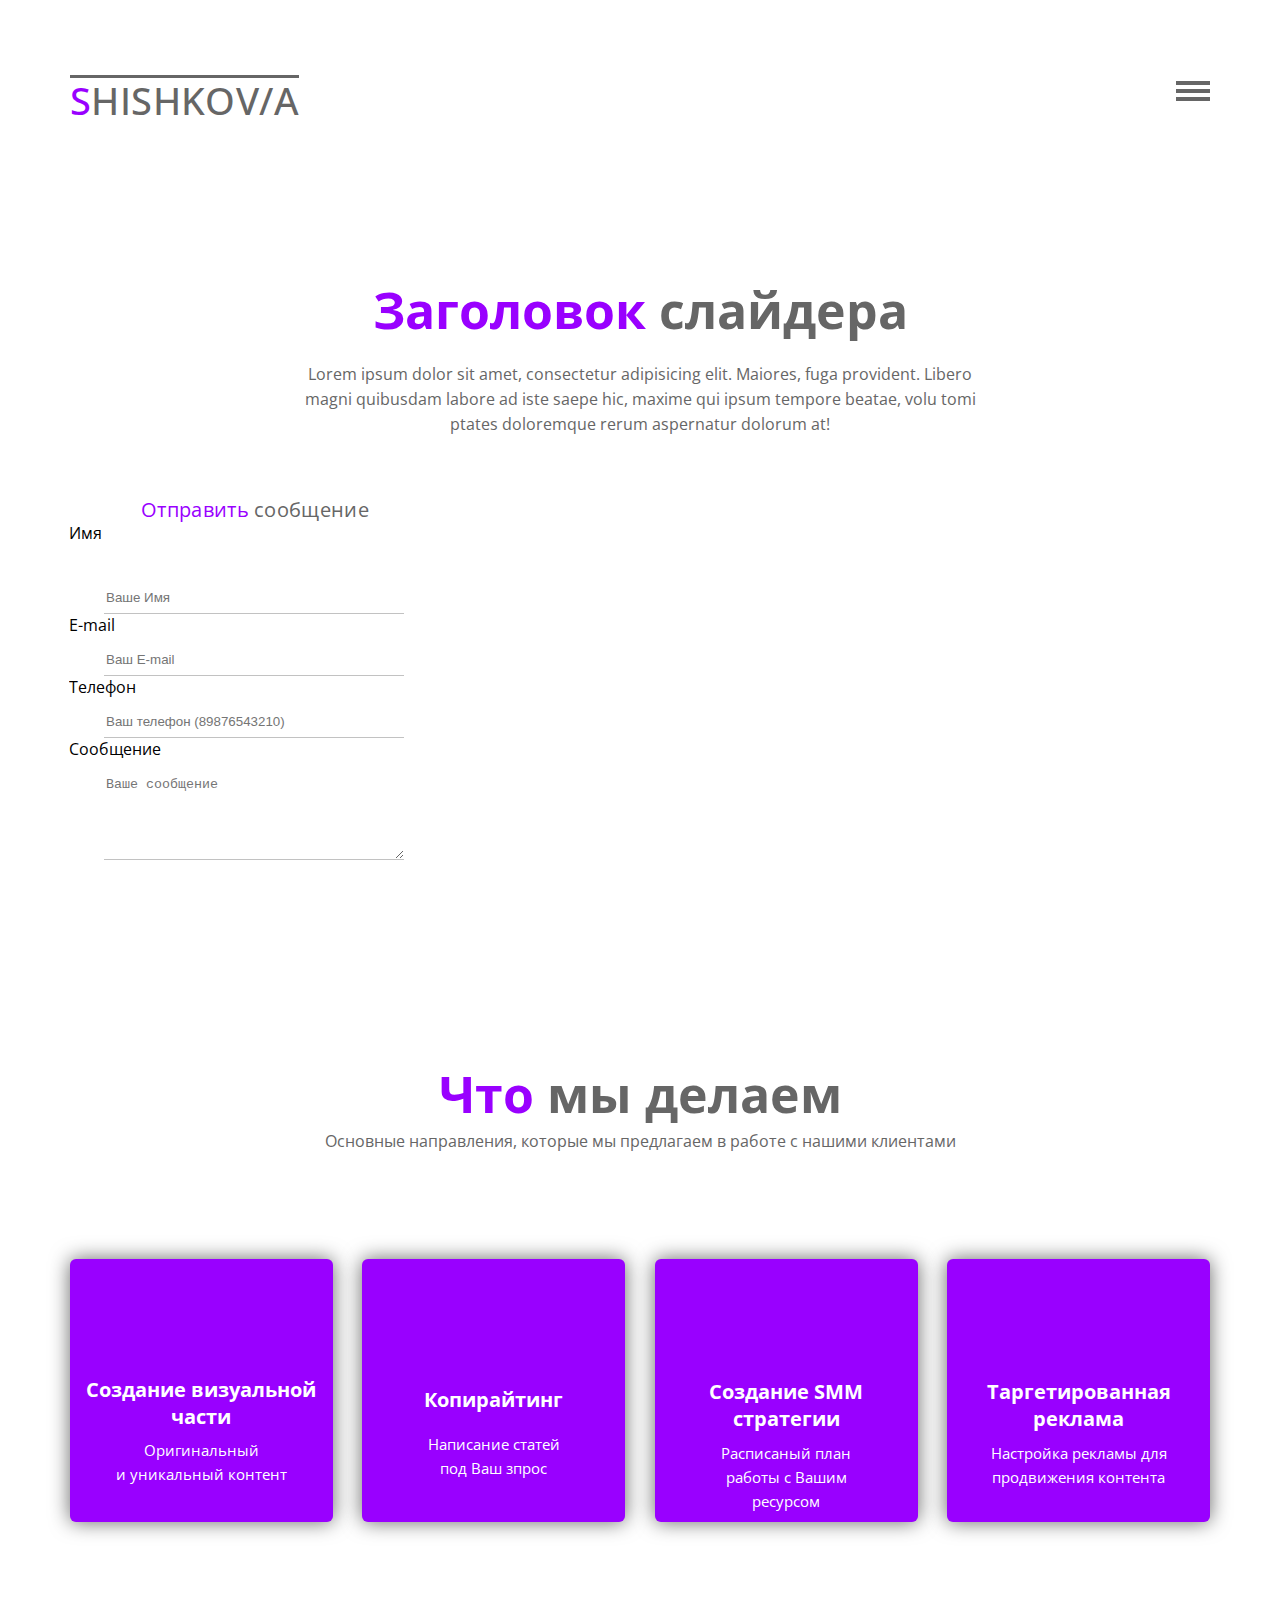
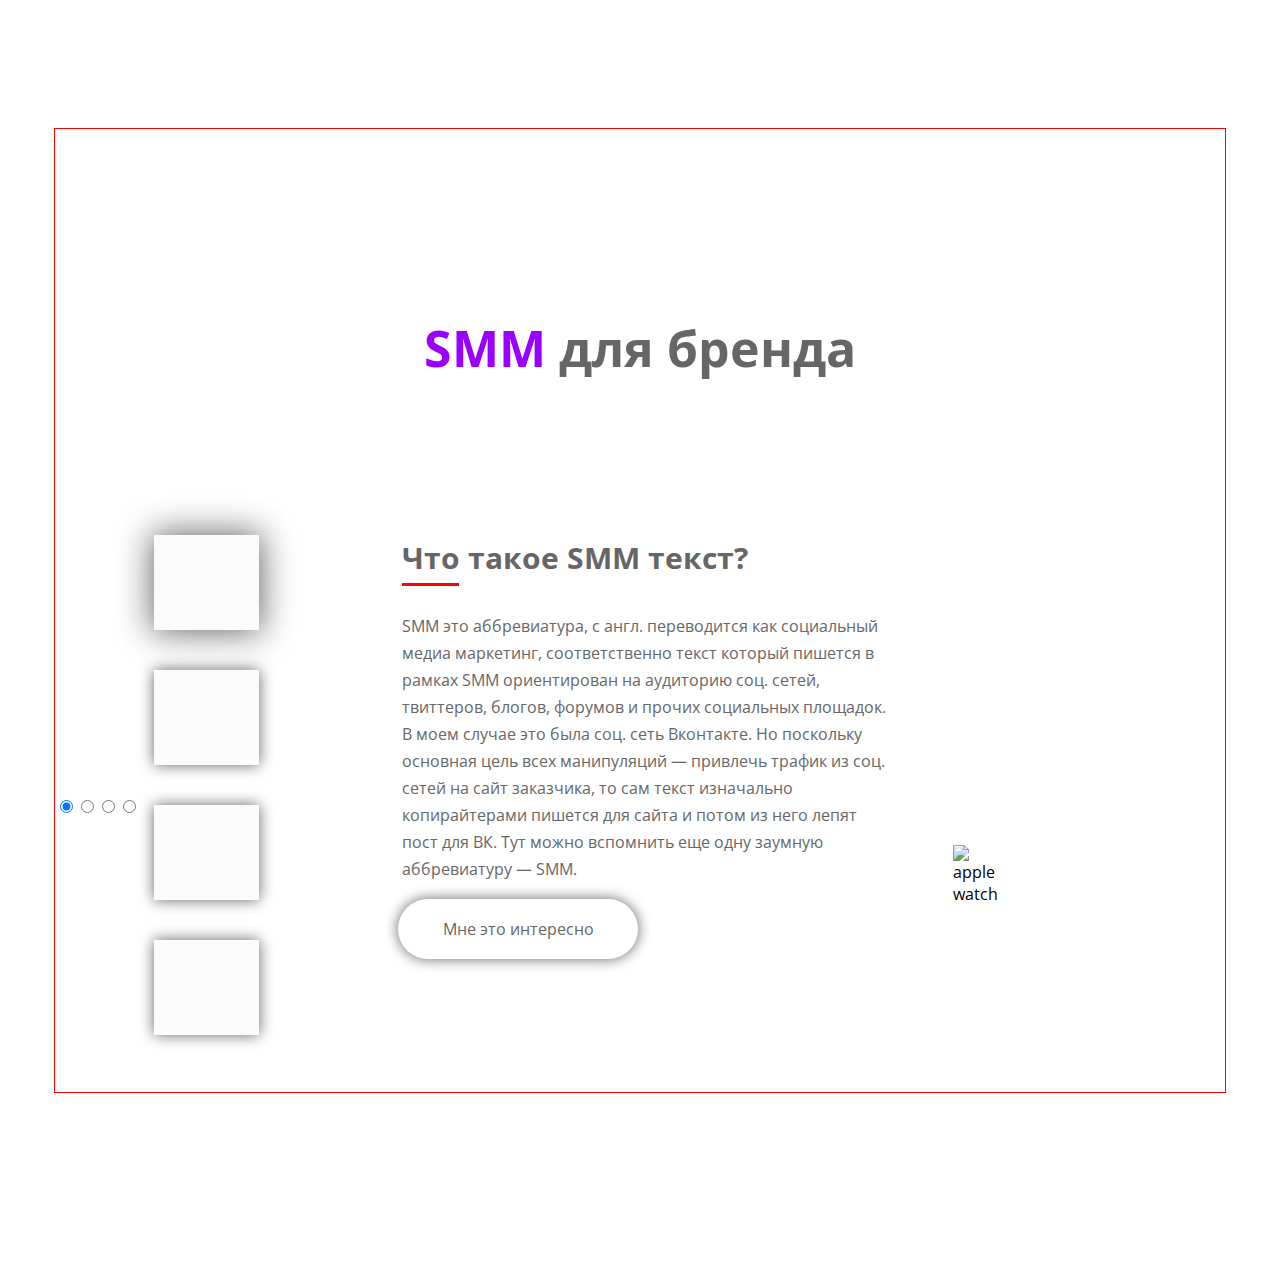
==== index.html @ 9e6cf26e "мобилка до цен" ====
<!DOCTYPE html>
<html lang="ru">
    <head>
        <meta charset="utf-8">
        <meta name="viewport" content="width=device-width, initial-scale=1">
        <title>shishkova</title>
        <link rel="stylesheet" href="css/normolize.css">
        <link rel="stylesheet" href="css/main.css">
        <link rel="shortcut icon" href="img/icon.png">
        <script type="text/javascript" src="jquery-3.3.1.min.js"></script>
        <script src="js/main.js"></script>
    </head>
    <body>
        <header class="container">
            <ul class="flex">
                <li class="item">
                    <p>Shishkov/a</p>
                </li>
                <li class="item">
                    <div class="wrapper">
                        <input type="checkbox" id="check-menu">
                        <label for="check-menu"></label>
                        <div class="burger-line first"></div>
                        <div class="burger-line second"></div>
                        <div class="burger-line third"></div>
                        <div class="burger-line fourth"></div>
                        <nav class="main-menu">
                            <a href="#what-we-do">Что мы делаем</a>
                            <a href="#smm-for-brand">SMM для бренда</a>
                            <a href="#price">Стоимость услуг</a>
                            <a href="#contact">Связаться с нами</a>
                        </nav>
                    </div>
                </li>
            </ul>
        </header>
        <main>
            <section class="slider" id="slider">
                <div class="container content-list">
                <h2><span class="purple">Заголовок</span> слайдера</h2>
                <p>Lorem ipsum dolor sit amet, consectetur adipisicing elit. Maiores, fuga provident. Libero magni quibusdam labore ad iste saepe hic, maxime qui ipsum tempore beatae, volu tomi ptates doloremque rerum aspernatur dolorum at!</p>
                <form class="flex" method="get" action="http://echo.htmlacademy.ru">
                    <p><span class="purple">Отправить</span> сообщение</p>
                    <label class="visually-hidden" for="name">Имя</label>
                    <input name="name" id="name" type="text" placeholder="Ваше Имя" pattern="[А-Яа-яЁё]{2,20}" required>
                    <label class="visually-hidden" for="email">E-mail</label>
                    <input name="email" id="email" type="email" placeholder="Ваш E-mail">
                    <label class="visually-hidden" for="phone">Телефон</label>
                    <input name="phone" id="phone" type="text" placeholder="Ваш телефон (89876543210)" pattern="8[0-9]{10}" required>
                    <label class="visually-hidden" for="message">Сообщение</label>
                    <textarea name="message" id="message" placeholder="Ваше сообщение"></textarea>
                    <button type="submit">Отправить</button>
                </form>
                </div>
            </section>
            <section class="what-we-do container">
                <h2 id="what-we-do"><span class="purple">Что</span> мы делаем</h2>
                <p>Основные направления, которые мы предлагаем в работе с нашими клиентами</p>
                    <ul class="flex services">
                        <li class="item">
                            <h3>Создание визуальной части</h3>
                            <p>Оригинальный<br> и уникальный контент</p>
                        </li>
                        <li class="item">
                            <h3>Копирайтинг</h3>
                            <p>Написание статей под Ваш зпрос</p>
                        </li>
                        <li class="item">
                            <h3>Создание SMM стратегии</h3>
                            <p>Расписаный план работы с Вашим ресурсом</p>
                        </li>
                        <li class="item">
                            <h3>Таргетированная реклама</h3>
                            <p>Настройка рекламы для продвижения контента</p>
                        </li>
                    </ul>
            </section>
            <section class="smm-for-brand container">
                <h2 id="smm-for-brand"><span class="purple">SMM</span> для бренда</h2>
                <div class="flex smm-block">
                    <div class="flex smm-category">
                        <input class="visually-hidden" type="radio" id="radio-smm-1" name="toggle" checked>
                        <input class="visually-hidden" type="radio" id="radio-smm-2" name="toggle">
                        <input class="visually-hidden" type="radio" id="radio-smm-3" name="toggle">
                        <input class="visually-hidden" type="radio" id="radio-smm-4" name="toggle">
                        <div class="flex controls">
                            <label class="item" for="radio-smm-1"></label>
                            <label class="item" for="radio-smm-2"></label>
                            <label class="item" for="radio-smm-3"></label>
                            <label class="item" for="radio-smm-4"></label>
                        </div>
                        <div class="slider-list">
                            <div class="smm-text first-text">
                                <h3>Что такое SMM текст?</h3>
                                <p>SMM это аббревиатура, с англ. переводится как социальный медиа маркетинг, соответственно текст который пишется в рамках SMM ориентирован на аудиторию соц. сетей, твиттеров, блогов, форумов и прочих социальных площадок. В моем случае это была соц. сеть Вконтакте. Но поскольку основная цель всех манипуляций — привлечь трафик из соц. сетей на сайт заказчика, то сам текст изначально копирайтерами пишется для сайта и потом из него лепят пост для ВК. Тут можно вспомнить еще одну заумную аббревиатуру — SMM.</p>
                                <img src="img/apple.png" alt="apple watch">
                            </div>
                            <div class="smm-text second-text">
                                <h3>Что писать?</h3>
                                <p>Расскажите, зачем мы пишем посты в группу/на страницу? «Чтобы было»? Примеров масса, удачных нет. Для продаж? Вряд ли. SMM бренда – это почти всегда контент-маркетинг, а не прямые продажи. Для лояльности? Да, то, что нужно. Вспоминаем любителя фиолетовых коров Сэта Година и его доверительный маркетинг. Войдите в дом клиента, поселитесь у него, будьте с ним везде, где он откроет Facebook.</p>
                                <img src="img/apple.png" alt="apple watch">
                            </div>
                                <div class="smm-text third-text">
                                <h3>Кому писать?</h3>
                                <p>Без изучения аудитории нет смысла писать пост. Будет ли кто-то читать? Козловым кранам и буровым станкам и без SMM-копирайтинга хорошо. В принципе все, что нужно – красивая страница компании в Facebook с парой пресс-релизов в месяц. Нет, можно туда что-то писать, но тем мало, так что есть риск скатиться в котиков.</p>
                                <img src="img/apple.png" alt="apple watch">
                            </div>
                            <div class="smm-text fourth-text">
                                <h3>Как писать?</h3>
                                <p>А теперь – раскуривайте вашу писательскую трубку! Будем составлять пост по всем канонам копирайтинга – чтобы Шугерман лайкнул да Огилви репостнул. У текста есть 4 фактора успеха, записанные в формулу AIDA. «Внимание» – заголовок. «Интерес» – первый абзац. «Желание» – самая суть предложения. И «Действие» – призыв в конце. Все это есть в хорошем посте.</p>
                                <img src="img/apple.png" alt="apple watch">
                            </div>
                            <a class="interesting" href="#slider">Мне это интересно</a>
                        </div>
                    </div>  
                </div>
            </section>
            <!-- <section class="price container" id="price">
                <h2><span class="purple">Стоимость</span> услуг</h2>
                <div class="flex price-list">
                    <div class="price-item price-item-1">
                        <div class="price-first price-first-1">
                            <p>Услуга 1</p>
                            <p>Услуга 2</p>
                            <p>Услуга 3</p>
                            <p>Услуга 4</p>
                            <p>Услуга 5</p>
                        </div>
                        <div class="prise-second price-second-1">
                            <p>Критерий 1</p>
                            <p>Критерий 2</p>
                            <p>Критерий 3</p>
                        </div>
                    </div>
                    <div class="price-item price-item-2">
                        <div class="price-first price-first-2">
                            <p>Услуга 1</p>
                            <p>Услуга 2</p>
                            <p>Услуга 3</p>
                            <p>Услуга 4</p>
                            <p>Услуга 5</p>
                            <p>Услуга 6</p>
                            <p>Услуга 7</p>
                            <p>Услуга 8</p>
                            <p>Услуга 9</p>
                        </div>
                        <div class="prise-second price-second-2">
                            <p>Критерий 1</p>
                            <p>Критерий 2</p>
                            <p>Критерий 3</p>
                        </div>
                    </div>
                    <div class="price-item price-item-3">
                        <div class="price-first price-first-3">
                            <p>Услуга 1</p>
                            <p>Услуга 2</p>
                            <p>Услуга 3</p>
                            <p>Услуга 4</p>
                            <p>Услуга 5</p>
                            <p>Услуга 6</p>
                            <p>Услуга 7</p>
                        </div>
                        <div class="prise-second price-second-3">
                            <p>Критерий 1</p>
                            <p>Критерий 2</p>
                            <p>Критерий 3</p>
                        </div>
                    </div>
                </div>
                <div class="price-tag-1">
                    <p><b>Базовый</b></p>
                    <a href="#slider">Подробнее</a>
                </div>
                <div class="price-tag-2">
                    <p><b>Максимальный</b></p>
                    <a href="#slider">Подробнее</a>
                </div>
                <div class="price-tag-3">
                    <p><b>Расширеный</b></p>
                    <a href="#slider">Подробнее</a>
                </div>
            </section> -->
        </main>
        <!-- <footer class="container" id="contact">
            <h2><span class="purple">Связаться</span> с нами</h2>
            <input class="visually-hidden" type="radio" id="social-1" name="toggle-2" checked>
            <input class="visually-hidden" type="radio"  id="social-2" name="toggle-2">
            <input class="visually-hidden" type="radio" id="social-3" name="toggle-2">
            <input class="visually-hidden" type="radio" id="social-4" name="toggle-2">
            <div class="flex social-controls">
                <label class="item" for="social-1"></label>
                <label class="item" for="social-2"></label>
                <label class="item" for="social-3"></label>
                <label class="item" for="social-4"></label>
            </div>
            <div class="social-list">
                <div class="social-item">
                    <p><a class="underline" href="tel:+79611515771">+7(961)151-57-71</a> Илья</p>
                    <p><a class="underline" href="tel:+79117814736">+7(911)781-47-36</a> Дарья</p>
                </div>
                <div class="social-item">
                    <a href="https://t.me/Ilya_kuzznetsov" target="_blank">@ilya_kuzznetsov</a>
                    <a href="https://t.me/shiishkova" target="_blank">@shiishkova</a>
                </div>
                <div class="social-item">
                    <a href="mailto:ilya-kuzznetsov@ya.ru" target="_blank">ilya-kuzznetsov@ya.ru</a>
                    <a href="mailto:d.shiishkova@ya.ru" target="_blank">d.shiishkova@ya.ru</a>
                </div>
                <div class="social-item">
                    <a href="https://www.instagram.com/ilya_kuzznetsov/" target="_blank">ilya_kuzznetsov</a>
                    <a href="https://www.instagram.com/shiishkova/" target="_blank">shiishkova</a>
                </div>
            </div>
        </footer> -->
    </body>
</html>
---- css/main.css ----
@import url('https://fonts.googleapis.com/css?family=Open+Sans:300,400,600,700&subset=cyrillic');
:focus::-webkit-input-placeholder {
    color: transparent
}
   
:focus::-moz-placeholder {
    color: transparent
}
   
:focus:-moz-placeholder {
    color: transparent
}
:focus:-ms-input-placeholder {
    color: transparent
}
input::-webkit-input-placeholder       {opacity: 1; transition: opacity 0.3s ease;}
input::-moz-placeholder                {opacity: 1; transition: opacity 0.3s ease;}
input:-moz-placeholder                 {opacity: 1; transition: opacity 0.3s ease;}
input:-ms-input-placeholder            {opacity: 1; transition: opacity 0.3s ease;}
input:focus::-webkit-input-placeholder {opacity: 0; transition: opacity 0.3s ease;}
input:focus::-moz-placeholder          {opacity: 0; transition: opacity 0.3s ease;}
input:focus:-moz-placeholder           {opacity: 0; transition: opacity 0.3s ease;}
input:focus:-ms-input-placeholder      {opacity: 0; transition: opacity 0.3s ease;}
   

body{
    margin: 0;
    padding: 0;
    font-family: 'Open Sans';
}
a{
    text-decoration: none;
    color: #666666;
}
p{
    margin: 0;
}
h2{
    margin: 0;
}
li{
    list-style-type: none;
}
ul{
    margin: 0;
}
.container{
    width: 1170px;
    margin: 0 auto;
}
.flex{
    display: flex;
}
header{
    padding-bottom: 62px;
    width: 100%;
    margin: 0;
}
header ul{
    padding-top: 71px;
    padding-left: 15px;
    padding-right: 15px;
    justify-content: space-between;
}
header .flex .item:nth-child(1)::before{
    display: block;
    position: relative;
    content: "";
    height: 3px;
    width: 229px;
    top: 4px;
    background-color: #666666;
}
header .flex .item:nth-child(1){
    text-transform: uppercase;
    position: relative;
    width: 229px;
    letter-spacing: 0.4px;
    font-size: 38px;
    font-weight: 500;
    color: #666666;
}
header .flex .item:nth-child(2){
    position: relative;
    top: 10px;
    width: 34px;
    height: 22px;
}
header .flex .item:nth-child(1) p:first-letter{
    color: #9900ff;
}





.wrapper{
    display: block;
    background-color: #cccccc;
    color: white;
    text-align: center;
    height: 0px;
}
#check-menu{
    display: none;
}
.wrapper label{
    display: block;
    position: absolute;
    top: 0;
    left: 0;
    width: 34px;
    height: 20px;
    cursor: pointer;
    z-index: 2;
    line-height: 40px;
}
.burger-line{
    position: absolute;
    /* top: 8px;
    right: 10px; */
    width: 34px;
    height: 4px;
    background-color: #666666;
    -webkit-transition: .5s all;
    -o-transition: .5s all;
    transition: .5s all;
}
.second, .third{
    top: 8px;
}
.fourth{
    top: 16px;
}
.main-menu{
    display: flex;
    position: relative;
    width: 0px;
    top: -55px;
    left: -807px;
    -webkit-transform: translateY(100%);
    -ms-transform: translateY(100%);
    transform: translateY(100%);
    max-height: 45px;
    font-size: 20px;
    overflow: hidden;
    -webkit-transition: .5s all;
    -o-transition: .5s all;
    transition: .5s all;
}
.main-menu a{
    display: block;
    width: 100%;
    padding: 10px;
    color: white;
    text-decoration: none;
    border: 1px solid rgba(255,255,255);
    background-color: #b8b8b8;
}
#check-menu:checked ~ .main-menu{
    display: flex;
    width: 800px;
}
#check-menu:checked ~ .first{
    display: none;
}
#check-menu:checked ~ .second{
    -webkit-transform: rotate(45deg);
        -ms-transform: rotate(45deg);
            transform: rotate(45deg);
}
#check-menu:checked ~ .third{
    -webkit-transform: rotate(-45deg);
        -ms-transform: rotate(-45deg);
            transform: rotate(-45deg);
}
#check-menu:checked ~ .fourth{
    display: none;
}





.slider{
    background-image: url(../img/slider-pic.jpg);
    background-repeat: no-repeat;
    background-size: cover;
    background-position: 50% 56%;
    padding-bottom: 80px;
    overflow: hidden;
}
.content-list{
    padding-top: 97px;
}
.slider h2{
    font-size: 50px;
    line-height: 50px;
    width: fit-content;
    color: #666666;
    margin: 0 auto;
    /* position: relative; */
    /* top: 97px; */
    /* left: 320px; */
}
.purple{
    color: #9900ff;
}
.slider p{
    display: block;
    width: fit-content;
    max-width: 705px;
    font-size: 16px;
    line-height: 25px;
    margin: 27px auto 0 auto;
    /* position: relative; */
    /* top: 123px; */
    /* left: 233px; */
    text-align: center;
    color: #666666;
}
.slider form p{
    width: fit-content;
    font-size: 20px;
    margin: 22px auto 0 auto;
    /* position: relative; */
    /* top: 22px; */
    /* left: 73px; */
    letter-spacing: 0.3px;
}
.slider form{
    width: 372px;
    height: 388px;
    flex-direction: column;
    background-color: #ffffff;
    margin-top: 38px;
    margin-left: 14px;
    overflow: hidden;
}
#name{
    margin-top: 45px;
    margin-left: 35px;
    border: 0;
    border-bottom: 1px solid #6666;
    width: 296px;
    padding-bottom: 8px;
}
#email{
    margin-top: 15px;
    margin-left: 35px;
    border: 0;
    border-bottom: 1px solid #6666;
    width: 296px;
    padding-bottom: 8px;
}
#phone{
    margin-top: 15px;
    margin-left: 35px;
    border: 0;
    border-bottom: 1px solid #6666;
    width: 296px;
    padding-bottom: 8px;
}
#message{
    margin-top: 15px;
    margin-left: 35px;
    border: 0;
    border-bottom: 1px solid #6666;
    max-width: 296px;
    min-width: 296px;
    min-height: 80px;
    max-height: 80px;
}
.slider button{
    width: 238px;
    height: 55px;
    background-color: #9900ff;
    border-color: #9900ff;
    border-radius: 27px;
    color: #ffffff;
    background-image: url(../img/arrow.svg);
    background-repeat: no-repeat;
    background-position: 85% 50%;
    margin-top: 14px;
    margin-left: 67px;
    margin-bottom: 13px;
    box-shadow: 0 0 10px 0px #666666;
    -webkit-transition: .3s all;
    -o-transition: .3s all;
    transition: .3s all;
    cursor: pointer;
}
.slider button:hover{
    box-shadow: 0 0 10px 2px #666666;
}
.what-we-do{
    margin-bottom: 150px;
}
.what-we-do h2{
    font-size: 50px;
    line-height: 50px;
    color: #666666;
    width: fit-content;
    text-align: center;
    margin: 126px auto 0;
}
.what-we-do p{
    font-size: 16px;
    line-height: 24px;
    color: #666666;
    text-align: center;
    width: fit-content;
    margin: 10px auto 0;
}
.services{
    margin-top: 106px;
    margin-left: 0;
    padding: 0;
    /* position: relative; */
    /* left: -27px; */
    justify-content: space-around;
    flex-wrap: wrap;
}
.services .item{
    display: block;
    width: 263px;
    height: 263px;
    background-color: #9900ff;
    color: #ffffff;
    text-align: center;
    border-radius: 6px;
    box-shadow: 0 0 20px 0px #666666;
    -webkit-transition: .3s all;
    -o-transition: .3s all;
    transition: .3s all;
    margin-bottom: 57px;
}
.services .item:hover{
    box-shadow: 0 0 20px 5px #666666;
}
.services .item:active{
    opacity: 0.8;
}
.services .item h3{
    margin-top: 117px;
    font-size: 20px;
}
.services .item p{
    color: #ffffff;
    font-size: 15px;
}
.services .item:nth-child(1){
    background-image: url(../img/camera2.svg);
    background-repeat: no-repeat;
    background-position: 50% 25%;
}
.services .item:nth-child(1) p{
    margin-top: -12px;
    width: 202px;
}
.services .item:nth-child(2){
    background-image: url(../img/copy.svg);
    background-repeat: no-repeat;
    background-position: 50% 22%;
}
.services .item:nth-child(2) h3{
    margin-top: 127px;
}
.services .item:nth-child(2) p{
    margin-top: -1px;
    width: 136px;
}
.services .item:nth-child(3){
    background-image: url(../img/strategy.svg);
    background-repeat: no-repeat;
    background-position: 50% 23%;
}
.services .item:nth-child(3) h3{
    margin: 119px auto 0;
    width: 157px;
}
.services .item:nth-child(3) p{
    margin-top: 9px;
    width: 187px;
}
.services .item:nth-child(4){
    background-image: url(../img/rocket.svg);
    background-repeat: no-repeat;
    background-position: 50% 23%;
}
.services .item:nth-child(4) h3{
    margin: 119px auto 0;
    width: 187px;
}
.services .item:nth-child(4) p{
    margin-top: 9px;
    width: 202px;
}
.smm-for-brand{
    outline: 1px solid red;
    margin-bottom: 180px;
    padding-bottom: 17px;
    /* padding-right: 25px; */
    overflow: hidden;
}
.smm-for-brand .smm-block{
    margin-top: 162px;
}
.smm-for-brand h2{
    color: #666666;
    font-size: 50px;
    line-height: 50px;
    max-width: 432px;
    width: fit-content;
    /* margin-left: 370px; */
    /* margin-top: 194px; */
    margin: 194px auto 0 auto;
    text-align: center;
}
.smm-for-brand .smm-text{
    display: none;
    max-width: 505px;
    width: fit-content;
}
.slider-list{
    margin-left: 133px;
}
.slider-list .smm-text h3{
    font-size: 30px;
    line-height: 45px;
    width: fit-content;
    margin-left: 10px;
    margin-top: 0;
    color: #666666;
}
.slider-list .smm-text h3::after{
    content: "";
    display: block;
    position: relative;
    background-color: red;
    width: 57px;
    height: 3px;
    top: 3px;
}
.slider-list .smm-text p{
    color: #666666;
    max-width: 505px;
    width: fit-content;
    margin-top: 16px;
    line-height: 27px;
    padding-left: 10px;
    padding-right: 10px;
    /* padding-right: 70px; */
}
.slider-list .smm-text:nth-child(1) img{
    /* position: relative; */
    /* left: 574px; */
    /* top: -297px; */
    margin-left: 111%;
    margin-top: -62%;
}
.slider-list .smm-text:nth-child(2) img{
    /* position: relative; */
    /* left: 590px; */
    /* top: -243px; */
    margin: -51% 0 0 111%;
}
.slider-list .smm-text:nth-child(3) img{
    /* position: relative; */
    /* left: 590px; */
    /* top: -216px; */
    margin: -46% 0 0 111%;
}
.slider-list .smm-text:nth-child(4) img{
    /* position: relative; */
    /* left: 590px; */
    /* top: -243px; */
    margin: -51% 0 0 111%;
}
.slider-list a{
    position: relative;
    display: block;
    margin-top: -6px;
    margin-left: 6px;
    height: 41px;
    width: 240px;
    border-radius: 45px;
    box-shadow: 0 0 14px 0px #666666;
    text-decoration: none;
    color: #666666;
    text-align: center;
    padding-top: 19px;
    cursor: pointer;
}
.slider-list a:hover{
    box-shadow: 0 0 20px 2px #666666;
    -webkit-transition: .3s all;
    -o-transition: .3s all;
    transition: .3s all;
}
.smm-category .controls{
    flex-direction: column;
    /* outline: 1px solid red; */
    margin-left: 15px;
    padding: 0;
    /* height: 411px; */
    justify-content: space-between;
}
.smm-category .controls .item{
    background-color: #fbfbfb;
    margin-bottom: 40px;
    width: 105px;
    height: 95px;
    box-shadow: 0 0 14px 0px #666666;
    -webkit-transition: .3s all;
    -o-transition: .3s all;
    transition: .3s all;
}
.smm-for-brand .smm-category .controls label{
    display: block;
    width: 105px;
    height: 95px;
    /* outline: 1px solid #666666; */
    cursor: pointer;
}
.smm-category .controls .item:hover{
    box-shadow: 0 0 14px 2px #666666;
    -webkit-transition: .3s all;
    -o-transition: .3s all;
    transition: .3s all;
}
.smm-category .controls .item:nth-child(1){
    background-image: url(../img/smm-1.png);
    background-repeat: no-repeat;
    background-position: 71% 78%;
}
.smm-category .controls .item:nth-child(2){
    background-image: url(../img/smm-2.png);
    background-repeat: no-repeat;
    background-position: 101% 214%;
}
.smm-category .controls .item:nth-child(3){
    background-image: url(../img/smm-3.png);
    background-repeat: no-repeat;
    background-position: 98% 82%;
}
.smm-category .controls .item:nth-child(4){
    background-image: url(../img/smm-4.png);
    background-repeat: no-repeat;
    background-position: 75% 89%;
}
#radio-smm-1:checked ~ .slider-list .smm-text:nth-child(1){
    display: block;
}
#radio-smm-2:checked ~ .slider-list .smm-text:nth-child(2){
    display: block;
}
#radio-smm-3:checked ~ .slider-list .smm-text:nth-child(3){
    display: block;
}
#radio-smm-4:checked ~ .slider-list .smm-text:nth-child(4){
    display: block;
}
#radio-smm-1:checked ~ .controls .item:nth-child(1),
#radio-smm-2:checked ~ .controls .item:nth-child(2),
#radio-smm-3:checked ~ .controls .item:nth-child(3),
#radio-smm-4:checked ~ .controls .item:nth-child(4)
{
    box-shadow: 0 0 34px 2px #666666;
}
.price h2{
    margin-top: 299px;
    margin-left: 381px;
    color: #666666;
    font-size: 50px;
}
.price-item{
    /* outline: 1px solid red; */
    flex-basis: 350px;
    height: 421px;
    padding-top: 25px;
    background-color: #9900FF;
    color: white;
    font-weight: 600;
    max-height: 446px;
    border-radius: 3px;
    box-shadow: 0 0 14px 0px #666666;
    -webkit-transition: .3s all;
    -o-transition: .3s all;
    transition: .3s all;
}
.price-list{
    margin-top: 153px;
    justify-content: space-around;
}
.price-tag p{
    font-size: 23px;
}
.price-first-1{
    text-align: center;
    padding-top: 75px;
    line-height: 45px;
    max-height: 347px;
}
.price-first-2{
    text-align: center;
    padding-top: 19px;
    line-height: 40px;
}
.price-first-3{
    text-align: center;
    padding-top: 42px;
    line-height: 44px;
}
.prise-second{
    display: none;
}
.price-tag-1{
    line-height: 25px;
    display: block;
    position: relative;
    top: -30px;
    left: 60px;
    background-color: white;
    width: 91px;
    color: #666666;
    text-align: center;
    padding: 15px 89px;
    border-radius: 3px;
    box-shadow: 0 0 14px 0px #666666;
}
.price-tag-2{
    line-height: 25px;
    display: block;
    position: relative;
    top: -110px;
    left: 455px;
    background-color: white;
    width: 136px;
    color: #666666;
    padding: 15px 64px;
    border-radius: 3px;
    text-align: center;
    box-shadow: 0 0 14px 0px #666666;
}
.price-tag-3{
    line-height: 25px;
    display: block;
    position: relative;
    top: -190px;
    left: 844px;
    background-color: white;
    width: 124px;
    text-align: center;
    color: #666666;
    padding: 15px 70px;
    border-radius: 3px;
    box-shadow: 0 0 14px 0px #666666;
}
.prise-second{
    padding-top: 125px;
    padding-left: 128px;
    line-height: 50px;
}
.price-item:hover{
    box-shadow: 0 0 24px 5px #666666;
}
.price-item:hover .price-first{
    display: none;
}
.price-item:hover .prise-second{
    display: block;
}
.price-item-1:hover .price-tag-1{
    display: none;
}
.feedback{
    outline: 1px solid red;
}
.feed-list .item{
    outline: 1px solid red;
}
footer h2{
    font-size: 50px;
    color: #666666;
    width: fit-content;
    margin: 0 auto;
}
footer .social-controls{
    display: flex;
    width: 900px;
    margin: 250px auto 250px auto;
    justify-content: space-between;
}
footer .social-controls .item{
    display: block;
    font-size: 0;
    width: 150px;
    height: 150px;
    background-color: #9900ff;
    border-radius: 50%;
    box-shadow: 0 0 14px 0px #666666;
    -webkit-transition: .3s all;
    -o-transition: .3s all;
    transition: .3s all;
}
footer .social-controls .item:hover{
    box-shadow: 0 0 20px 6px #666666;
}
footer .social-controls .item:nth-child(1){
    background-image: url(../img/call.svg);
    background-repeat: no-repeat;
    background-position: 50% 50%;
}
footer .social-controls .item:nth-child(2){
    background-image: url(../img/paper\ plane.svg);
    background-repeat: no-repeat;
    background-position: 50% 50%;
}
footer .social-controls .item:nth-child(3){
    background-image: url(../img/mail.svg);
    background-repeat: no-repeat;
    background-position: 50% 50%;
}
footer .social-controls .item:nth-child(4){
    background-image: url(../img/camera.svg);
    background-repeat: no-repeat;
    background-position: 50% 50%;
}
.social-list .social-item{
    display: flex;
    position: relative;
    top: -550px;
    width: 900px;
    margin: 0 auto;
    justify-content: space-around;
}
.social-list .social-item{
    display: none;
}
.underline{
    text-decoration: underline;
    color: white;
}
.social-list .social-item:nth-child(1) p{
    width: fit-content;
    background-color: #9900ff;
    border-radius: 5px;
    padding: 10px;
    box-shadow: 0 0 14px 0px #666666;
}
.social-list .social-item:nth-child(1){
    color: white;
    text-decoration: none;
}
.social-list .social-item:nth-child(2) a{
    width: fit-content;
    background-color: #9900ff;
    border-radius: 5px;
    padding: 10px;
    box-shadow: 0 0 14px 0px #666666;
    color: white;
}
.social-list .social-item:nth-child(2) a:nth-child(2){
    width: 149px;
    text-align: center;
}
.social-list .social-item:nth-child(3) a{
    width: fit-content;
    background-color: #9900ff;
    border-radius: 5px;
    padding: 10px;
    box-shadow: 0 0 14px 0px #666666;
    color: white;
}
.social-list .social-item:nth-child(3) a:nth-child(2){
    width: 185px;
    text-align: center;
}
.social-list .social-item:nth-child(4) a{
    width: fit-content;
    background-color: #9900ff;
    border-radius: 5px;
    padding: 10px;
    box-shadow: 0 0 14px 0px #666666;
    color: white;
}
.social-list .social-item:nth-child(4) a:nth-child(1){
    width: 155px;
    text-align: center;
}
.social-list .social-item:nth-child(4) a:nth-child(2){
    width: 155px;
    text-align: center;
}
#social-1:checked ~ .social-list .social-item:nth-child(1){
    display: flex;
}
#social-2:checked ~ .social-list .social-item:nth-child(2){
    display: flex;
}
#social-3:checked ~ .social-list .social-item:nth-child(3){
    display: flex;
}
#social-4:checked ~ .social-list .social-item:nth-child(4){
    display: flex;
}
#social-1:checked ~ .social-controls .item:nth-child(1),
#social-2:checked ~ .social-controls .item:nth-child(2),
#social-3:checked ~ .social-controls .item:nth-child(3),
#social-4:checked ~ .social-controls .item:nth-child(4){
    box-shadow: 0 0 34px 6px #666666;
}
@media screen and (max-width:1190px){
    .container{
        width: 100%;
    }
    header .flex .item:nth-child(1)::before{
        display: block;
        position: relative;
        content: "";
        height: 3px;
        width: 229px;
        top: 4px;
        background-color: #666666;
    }
    header .flex .item:nth-child(1){
        text-transform: uppercase;
        position: relative;
        letter-spacing: 0.4px;
        font-size: 38px;
        font-weight: 500;
        color: #666666;
    }
    header .flex .item:nth-child(2){
        position: relative;
        top: 10px;
        width: 34px;
        height: 22px;
    }
    header .flex .item:nth-child(1) p:first-letter{
        color: #9900ff;
    }
    .wrapper{
        display: block;
        background-color: #cccccc;
        color: white;
        text-align: center;
        height: 0px;
    }
    #check-menu{
        display: none;
    }
    .wrapper label{
        display: block;
        position: absolute;
        top: 0;
        left: 0;
        width: 34px;
        height: 20px;
        cursor: pointer;
        z-index: 2;
        line-height: 40px;
    }
    .burger-line{
        position: absolute;
        /* top: 8px;
        right: 10px; */
        width: 34px;
        height: 4px;
        background-color: #666666;
        -webkit-transition: .5s all;
        -o-transition: .5s all;
        transition: .5s all;
    }
    .second, .third{
        top: 8px;
    }
    .fourth{
        top: 16px;
    }
    .main-menu{
        display: flex;
        position: relative;
        width: 0px;
        top: -67px;
        left: -500px;
        -webkit-transform: translateY(100%);
        -ms-transform: translateY(100%);
        transform: translateY(100%);
        min-height: 54px;
        max-height: 54px;
        font-size: 20px;
        overflow: hidden;
        -webkit-transition: .5s all;
        -o-transition: .5s all;
        transition: .5s all;
    }
    .main-menu a{
        display: block;
        width: 100%;
        padding: 2px;
        color: white;
        text-decoration: none;
        border: 1px solid rgba(255,255,255);
        background-color: #b8b8b8;
    }
    #check-menu:checked ~ .main-menu{
        display: flex;
        width: 500px;
    }
    #check-menu:checked ~ .first{
        display: none;
    }
    #check-menu:checked ~ .second{
        -webkit-transform: rotate(45deg);
            -ms-transform: rotate(45deg);
                transform: rotate(45deg);
    }
    #check-menu:checked ~ .third{
        -webkit-transform: rotate(-45deg);
            -ms-transform: rotate(-45deg);
                transform: rotate(-45deg);
    }
    #check-menu:checked ~ .fourth{
        display: none;
    }
    .slider-list{
        margin-left: 32px;
    }
    
}
@media screen and (max-width:1060px){
    .slider-list .smm-text:nth-child(1) img {
        margin-left: 94%;
    }
    .slider-list .smm-text:nth-child(2) img {
        margin: -51% 0 0 94%;
    }
    .slider-list .smm-text:nth-child(3) img {
        margin: -46% 0 0 94%;
    }
    .slider-list .smm-text:nth-child(4) img {
        margin: -51% 0 0 93%;
    }
    
}
@media screen and (max-width:1108px){
    .services{
        width: 650px;
        margin: 106px auto 0 auto;
    }
    .what-we-do{
        margin-bottom: 10px;
    }
    .smm-for-brand h2{
        margin-top: 70px;
    }
}
@media screen and (max-width:966px){
    .slider-list .smm-text:nth-child(1) img,
    .slider-list .smm-text:nth-child(2) img,
    .slider-list .smm-text:nth-child(3) img,
    .slider-list .smm-text:nth-child(4) img{
        display: none;
    }
    .smm-category{
        margin: 0 auto 0 auto;
    }
    .slider-list a{
        margin-top: 89px;
    }
}
@media screen and (max-width:795px){
    .container{
        width: 100%;
    }
    header .flex .item:nth-child(1)::before{
        display: block;
        position: relative;
        content: "";
        height: 3px;
        width: 229px;
        top: 4px;
        background-color: #666666;
    }
    header .flex .item:nth-child(1){
        text-transform: uppercase;
        position: relative;
        letter-spacing: 0.4px;
        font-size: 38px;
        font-weight: 500;
        color: #666666;
    }
    header .flex .item:nth-child(2){
        position: relative;
        /* left: 850px; */
        top: 10px;
        width: 34px;
        height: 22px;
    }
    header .flex .item:nth-child(1) p:first-letter{
        color: #9900ff;
    }
    .wrapper{
        display: block;
        background-color: #cccccc;
        color: white;
        text-align: center;
        height: 0px;
    }
    #check-menu{
        display: none;
    }
    .wrapper label{
        display: block;
        position: absolute;
        top: 0;
        left: 0;
        width: 34px;
        height: 20px;
        cursor: pointer;
        z-index: 2;
        line-height: 40px;
    }
    .burger-line{
        position: absolute;
        /* top: 8px;
        right: 10px; */
        width: 34px;
        height: 4px;
        background-color: #666666;
        -webkit-transition: .5s all;
        -o-transition: .5s all;
        transition: .5s all;
    }
    .second, .third{
        top: 8px;
    }
    .fourth{
        top: 16px;
    }
    .main-menu{
        display: flex;
        flex-direction: column;
        position: relative;
        width: 0px;
        top: -124px;
        left: -190px;
        -webkit-transform: translateY(100%);
        -ms-transform: translateY(100%);
        transform: translateY(100%);
        min-height: 116px;
        max-height: 116px;
        height: 0px;
        font-size: 20px;
        overflow: hidden;
        -webkit-transition: .5s all;
        -o-transition: .5s all;
        transition: .5s all;
    }
    .main-menu a{
        display: block;
        width: 100%;
        padding: 2px;
        color: white;
        text-decoration: none;
        border: 1px solid rgba(255,255,255);
        background-color: #b8b8b8;
    }
    #check-menu:checked ~ .main-menu{
        display: flex;
        width: 190px;
        /* min-height: 116px; */
        /* max-height: 116px; */
    }
    #check-menu:checked ~ .first{
        display: none;
    }
    #check-menu:checked ~ .second{
        -webkit-transform: rotate(45deg);
            -ms-transform: rotate(45deg);
                transform: rotate(45deg);
    }
    #check-menu:checked ~ .third{
        -webkit-transform: rotate(-45deg);
            -ms-transform: rotate(-45deg);
                transform: rotate(-45deg);
    }
    #check-menu:checked ~ .fourth{
        display: none;
    }
    .slider h2{
        text-align: center;
    }
}
@media screen and (max-width:690px){
    .smm-category{
        margin: 0 auto 0 auto;
        flex-direction: column;
    }
    .smm-category .controls{
        flex-direction: row;
        height: unset;
        margin: 0 0 30px 0;
    }
    .slider-list{
        margin: unset;
    }
    .slider-list a{
        margin-top: 40px;
    }
}
@media screen and (max-width:650px){
    .services{
        width: 100%;
    }
}
@media screen and (max-width:580px){
    .smm-category{
        margin: 0 auto 0 auto;
        flex-direction: column;
    }
    .smm-category .controls{
        flex-direction: row;
        height: unset;
        margin: 0 0 30px 0;
        flex-wrap: wrap;
    }
    .smm-for-brand{
        /* padding-left: 10px; */
        /* padding-right: 10px; */
    }
}
@media screen and (max-width:535px){
    .content-list form{
        margin: 38px auto 0 auto;
    }
}
@media screen and (max-width:425px){
    .what-we-do{
        width: 95%;
    }
}
@media screen and (max-width:470px){
    .smm-category .controls{
        width: 310px;
        margin: 0 auto 0 auto;
    }
    .smm-for-brand .smm-block{
        margin-top: 50px;
    }
}
@media screen and (max-width:370px){
    .smm-category .controls{
        justify-content: space-around;
    }
}
@media screen and (max-width:320px){
    .slider form{
        margin-left: -25px;
    }
}
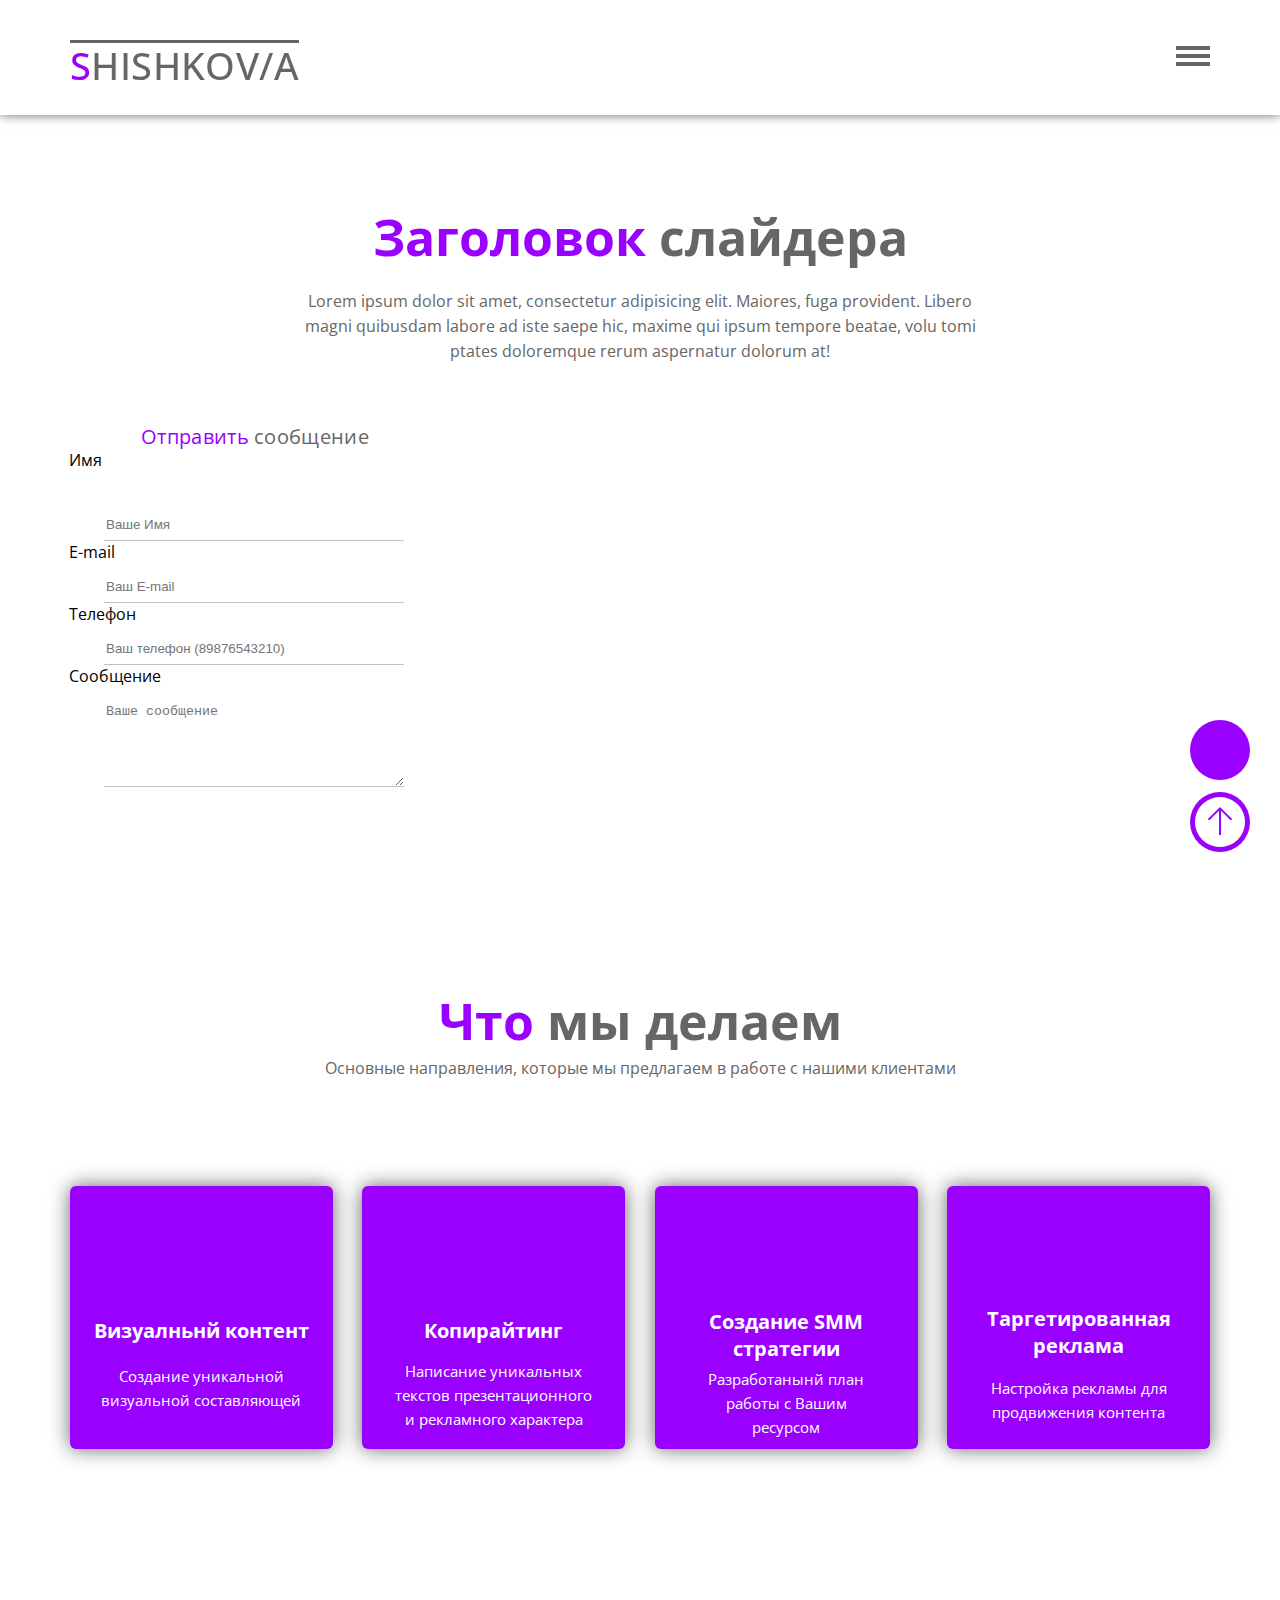
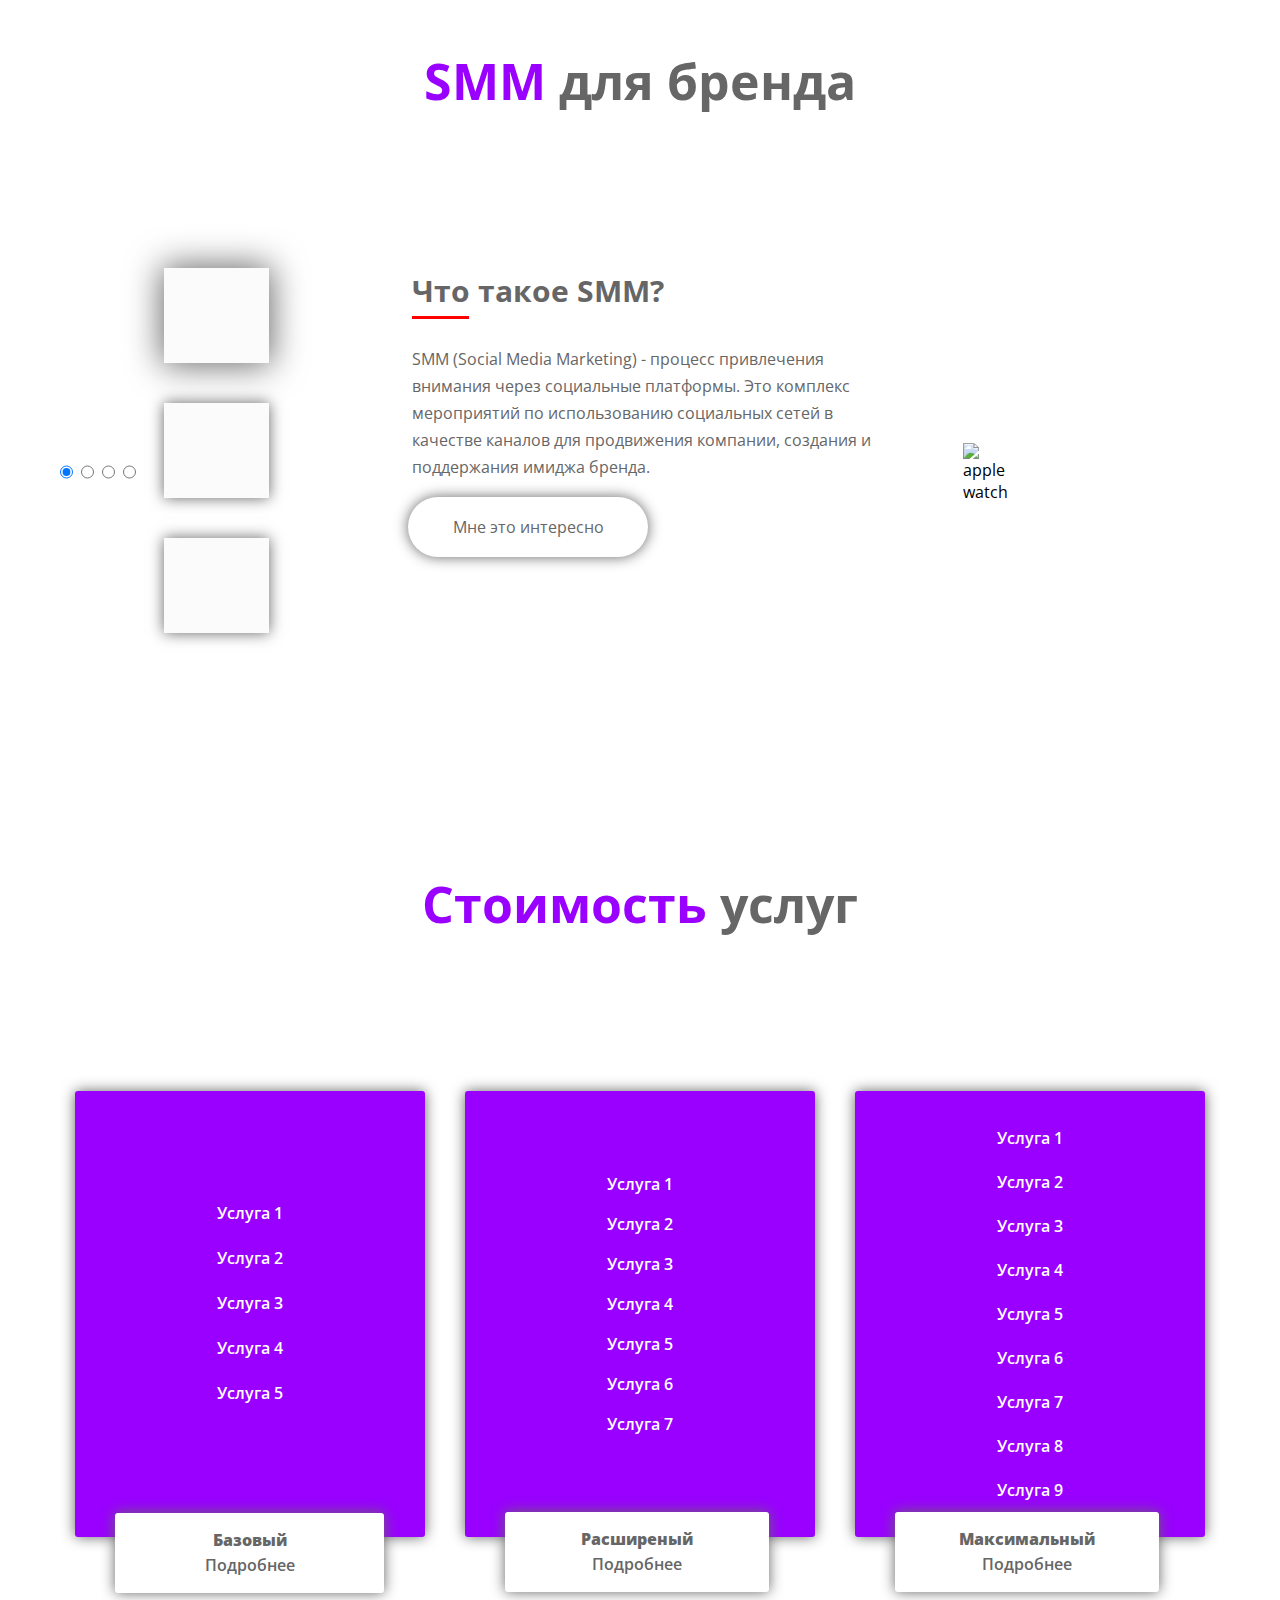
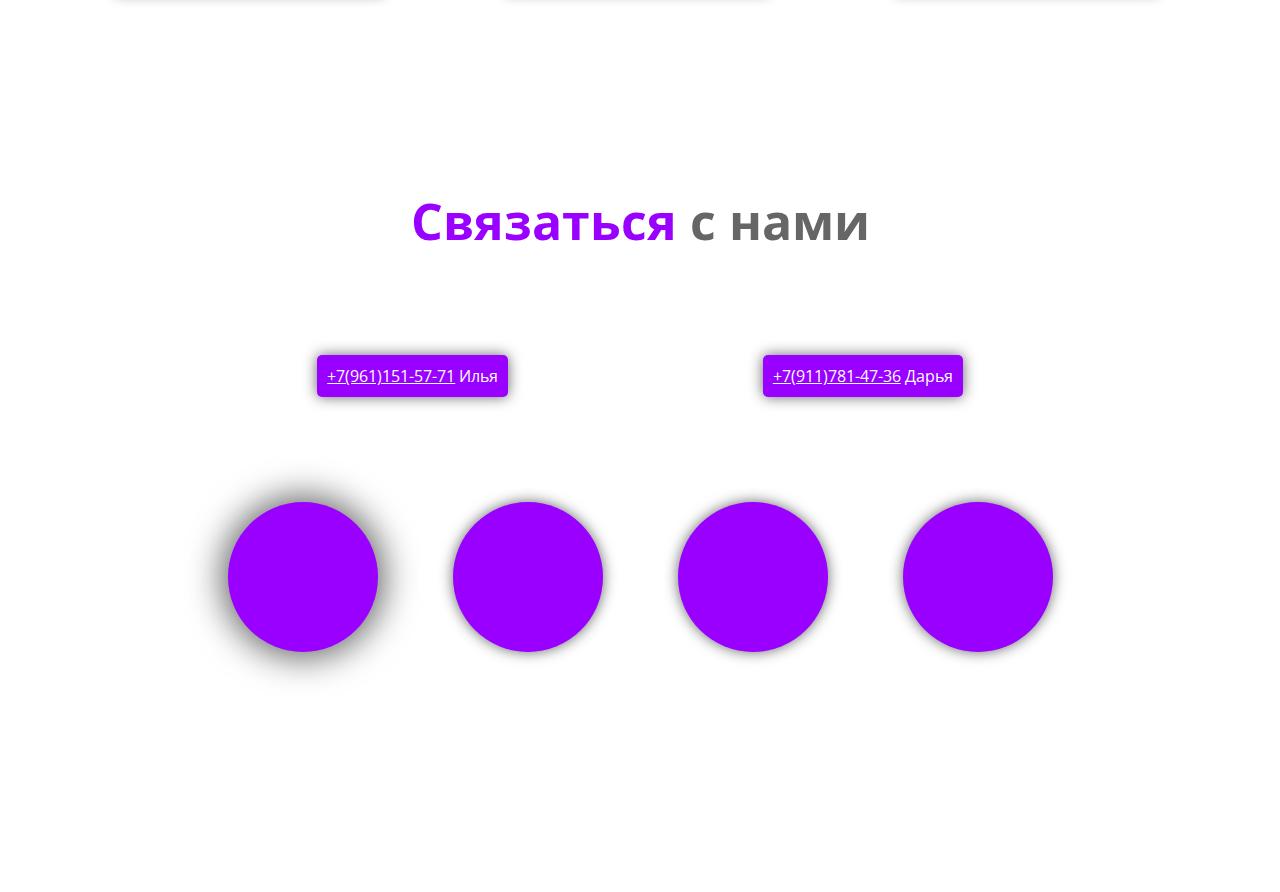
==== commit 255f8409: "fuul done" ====
--- a/index.html
+++ b/index.html
@@ -5,12 +5,13 @@
         <meta name="viewport" content="width=device-width, initial-scale=1">
         <title>shishkova</title>
         <link rel="stylesheet" href="css/normolize.css">
-        <link rel="stylesheet" href="css/main.css">
+        <link rel="stylesheet" href="css/style.css">
         <link rel="shortcut icon" href="img/icon.png">
         <script type="text/javascript" src="jquery-3.3.1.min.js"></script>
         <script src="js/main.js"></script>
     </head>
-    <body>
+    <body id="start">
+        <div class="fix container">
         <header class="container">
             <ul class="flex">
                 <li class="item">
@@ -34,12 +35,15 @@
                 </li>
             </ul>
         </header>
+        </div>
         <main>
-            <section class="slider" id="slider">
+            <a class="up" href="#start">В начало</a>
+            <a class="down" href="#contact">Связаться</a>
+            <section class="slider">
                 <div class="container content-list">
                 <h2><span class="purple">Заголовок</span> слайдера</h2>
-                <p>Lorem ipsum dolor sit amet, consectetur adipisicing elit. Maiores, fuga provident. Libero magni quibusdam labore ad iste saepe hic, maxime qui ipsum tempore beatae, volu tomi ptates doloremque rerum aspernatur dolorum at!</p>
-                <form class="flex" method="get" action="http://echo.htmlacademy.ru">
+                <p id="slider">Lorem ipsum dolor sit amet, consectetur adipisicing elit. Maiores, fuga provident. Libero magni quibusdam labore ad iste saepe hic, maxime qui ipsum tempore beatae, volu tomi ptates doloremque rerum aspernatur dolorum at!</p>
+                <form class="flex" method="POST" action="http://echo.htmlacademy.ru">
                     <p><span class="purple">Отправить</span> сообщение</p>
                     <label class="visually-hidden" for="name">Имя</label>
                     <input name="name" id="name" type="text" placeholder="Ваше Имя" pattern="[А-Яа-яЁё]{2,20}" required>
@@ -58,16 +62,16 @@
                 <p>Основные направления, которые мы предлагаем в работе с нашими клиентами</p>
                     <ul class="flex services">
                         <li class="item">
-                            <h3>Создание визуальной части</h3>
-                            <p>Оригинальный<br> и уникальный контент</p>
+                            <h3>Визуалньнй контент</h3>
+                            <p>Создание уникальной визуальной составляющей</p>
                         </li>
                         <li class="item">
                             <h3>Копирайтинг</h3>
-                            <p>Написание статей под Ваш зпрос</p>
+                            <p>Написание уникальных текстов презентационного и рекламного характера</p>
                         </li>
                         <li class="item">
                             <h3>Создание SMM стратегии</h3>
-                            <p>Расписаный план работы с Вашим ресурсом</p>
+                            <p>Разработанынй план работы с Вашим ресурсом</p>
                         </li>
                         <li class="item">
                             <h3>Таргетированная реклама</h3>
@@ -87,17 +91,17 @@
                             <label class="item" for="radio-smm-1"></label>
                             <label class="item" for="radio-smm-2"></label>
                             <label class="item" for="radio-smm-3"></label>
-                            <label class="item" for="radio-smm-4"></label>
+                            <!-- <label class="item" for="radio-smm-4"></label> -->
                         </div>
                         <div class="slider-list">
                             <div class="smm-text first-text">
-                                <h3>Что такое SMM текст?</h3>
-                                <p>SMM это аббревиатура, с англ. переводится как социальный медиа маркетинг, соответственно текст который пишется в рамках SMM ориентирован на аудиторию соц. сетей, твиттеров, блогов, форумов и прочих социальных площадок. В моем случае это была соц. сеть Вконтакте. Но поскольку основная цель всех манипуляций — привлечь трафик из соц. сетей на сайт заказчика, то сам текст изначально копирайтерами пишется для сайта и потом из него лепят пост для ВК. Тут можно вспомнить еще одну заумную аббревиатуру — SMM.</p>
+                                <h3>Что такое SMM?</h3>
+                                <p>SMM (Social Media Marketing) - процесс привлечения внимания через социальные платформы. Это комплекс мероприятий по использованию социальных сетей в качестве каналов для продвижения компании, создания и поддержания имиджа бренда.</p>
                                 <img src="img/apple.png" alt="apple watch">
                             </div>
                             <div class="smm-text second-text">
-                                <h3>Что писать?</h3>
-                                <p>Расскажите, зачем мы пишем посты в группу/на страницу? «Чтобы было»? Примеров масса, удачных нет. Для продаж? Вряд ли. SMM бренда – это почти всегда контент-маркетинг, а не прямые продажи. Для лояльности? Да, то, что нужно. Вспоминаем любителя фиолетовых коров Сэта Година и его доверительный маркетинг. Войдите в дом клиента, поселитесь у него, будьте с ним везде, где он откроет Facebook.</p>
+                                <h3>Особенности SMM</h3>
+                                <p>Важно понимать, что SMM не является открытой рекламой. Речь идет о создании имиджа бренда и предоставлении качественного контента, располагающего аудиторию к Вашему предложению. При продвижении важна неформальная, доверительная атмосфера - так люди лучше воспримут продвигаемые продукты и услуги, а имидж бренда повысится.</p>
                                 <img src="img/apple.png" alt="apple watch">
                             </div>
                                 <div class="smm-text third-text">
@@ -115,7 +119,7 @@
                     </div>  
                 </div>
             </section>
-            <!-- <section class="price container" id="price">
+            <section class="price container" id="price">
                 <h2><span class="purple">Стоимость</span> услуг</h2>
                 <div class="flex price-list">
                     <div class="price-item price-item-1">
@@ -125,6 +129,10 @@
                             <p>Услуга 3</p>
                             <p>Услуга 4</p>
                             <p>Услуга 5</p>
+                            <div class="price-tag-1">
+                                <p><b>Базовый</b></p>
+                                <a href="#slider">Подробнее</a>
+                            </div>
                         </div>
                         <div class="prise-second price-second-1">
                             <p>Критерий 1</p>
@@ -141,8 +149,10 @@
                             <p>Услуга 5</p>
                             <p>Услуга 6</p>
                             <p>Услуга 7</p>
-                            <p>Услуга 8</p>
-                            <p>Услуга 9</p>
+                            <div class="price-tag-3">
+                                <p><b>Расширеный</b></p>
+                                <a href="#slider">Подробнее</a>
+                            </div>
                         </div>
                         <div class="prise-second price-second-2">
                             <p>Критерий 1</p>
@@ -159,6 +169,12 @@
                             <p>Услуга 5</p>
                             <p>Услуга 6</p>
                             <p>Услуга 7</p>
+                            <p>Услуга 8</p>
+                            <p>Услуга 9</p>
+                            <div class="price-tag-2">
+                                <p><b>Максимальный</b></p>
+                                <a href="#slider">Подробнее</a>
+                            </div>
                         </div>
                         <div class="prise-second price-second-3">
                             <p>Критерий 1</p>
@@ -167,7 +183,7 @@
                         </div>
                     </div>
                 </div>
-                <div class="price-tag-1">
+                <!-- <div class="price-tag-1">
                     <p><b>Базовый</b></p>
                     <a href="#slider">Подробнее</a>
                 </div>
@@ -178,39 +194,39 @@
                 <div class="price-tag-3">
                     <p><b>Расширеный</b></p>
                     <a href="#slider">Подробнее</a>
-                </div>
-            </section> -->
+                </div> -->
+            </section>
         </main>
-        <!-- <footer class="container" id="contact">
+        <footer class="container main-footer" id="contact">
             <h2><span class="purple">Связаться</span> с нами</h2>
             <input class="visually-hidden" type="radio" id="social-1" name="toggle-2" checked>
             <input class="visually-hidden" type="radio"  id="social-2" name="toggle-2">
             <input class="visually-hidden" type="radio" id="social-3" name="toggle-2">
             <input class="visually-hidden" type="radio" id="social-4" name="toggle-2">
+            <div class="social-list">
+                <div class="social-item">
+                    <p><a class="underline" href="tel:+79611515771">+7(961)151-57-71</a> Илья</p>
+                    <p><a class="underline" href="tel:+79117814736">+7(911)781-47-36</a> Дарья</p>
+                </div>
+                <div class="social-item">
+                    <a href="https://t.me/Ilya_kuzznetsov" target="_blank">@ilya_kuzznetsov</a>
+                    <a href="https://t.me/shiishkova" target="_blank">@shiishkova</a>
+                </div>
+                <div class="social-item">
+                    <a href="mailto:ilya-kuzznetsov@ya.ru" target="_blank">ilya-kuzznetsov@ya.ru</a>
+                    <a href="mailto:d.shiishkova@ya.ru" target="_blank">d.shiishkova@ya.ru</a>
+                </div>
+                <div class="social-item">
+                    <a href="https://www.instagram.com/ilya_kuzznetsov/" target="_blank">ilya_kuzznetsov</a>
+                    <a href="https://www.instagram.com/shiishkova/" target="_blank">shiishkova</a>
+                </div>
+            </div>
             <div class="flex social-controls">
                 <label class="item" for="social-1"></label>
                 <label class="item" for="social-2"></label>
                 <label class="item" for="social-3"></label>
                 <label class="item" for="social-4"></label>
             </div>
-            <div class="social-list">
-                <div class="social-item">
-                    <p><a class="underline" href="tel:+79611515771">+7(961)151-57-71</a> Илья</p>
-                    <p><a class="underline" href="tel:+79117814736">+7(911)781-47-36</a> Дарья</p>
-                </div>
-                <div class="social-item">
-                    <a href="https://t.me/Ilya_kuzznetsov" target="_blank">@ilya_kuzznetsov</a>
-                    <a href="https://t.me/shiishkova" target="_blank">@shiishkova</a>
-                </div>
-                <div class="social-item">
-                    <a href="mailto:ilya-kuzznetsov@ya.ru" target="_blank">ilya-kuzznetsov@ya.ru</a>
-                    <a href="mailto:d.shiishkova@ya.ru" target="_blank">d.shiishkova@ya.ru</a>
-                </div>
-                <div class="social-item">
-                    <a href="https://www.instagram.com/ilya_kuzznetsov/" target="_blank">ilya_kuzznetsov</a>
-                    <a href="https://www.instagram.com/shiishkova/" target="_blank">shiishkova</a>
-                </div>
-            </div>
-        </footer> -->
+        </footer>
     </body>
 </html>--- a/css/style.css
+++ b/css/style.css
@@ -0,0 +1,1293 @@
+@import url('https://fonts.googleapis.com/css?family=Open+Sans:300,400,600,700&subset=cyrillic');
+:focus::-webkit-input-placeholder {
+    color: transparent
+}
+   
+:focus::-moz-placeholder {
+    color: transparent
+}
+   
+:focus:-moz-placeholder {
+    color: transparent
+}
+:focus:-ms-input-placeholder {
+    color: transparent
+}
+input::-webkit-input-placeholder       {opacity: 1; transition: opacity 0.3s ease;}
+input::-moz-placeholder                {opacity: 1; transition: opacity 0.3s ease;}
+input:-moz-placeholder                 {opacity: 1; transition: opacity 0.3s ease;}
+input:-ms-input-placeholder            {opacity: 1; transition: opacity 0.3s ease;}
+input:focus::-webkit-input-placeholder {opacity: 0; transition: opacity 0.3s ease;}
+input:focus::-moz-placeholder          {opacity: 0; transition: opacity 0.3s ease;}
+input:focus:-moz-placeholder           {opacity: 0; transition: opacity 0.3s ease;}
+input:focus:-ms-input-placeholder      {opacity: 0; transition: opacity 0.3s ease;}
+   
+
+body{
+    margin: 0;
+    padding: 0;
+    font-family: 'Open Sans';
+}
+main{
+    margin-bottom: 150px;
+    padding-top: 115px;
+}
+a{
+    text-decoration: none;
+    color: #666666;
+}
+p{
+    margin: 0;
+}
+h2{
+    margin: 0;
+}
+li{
+    list-style-type: none;
+}
+ul{
+    margin: 0;
+}
+.container{
+    width: 1170px;
+    margin: 0 auto;
+}
+.flex{
+    display: flex;
+}
+.fix{
+    position: fixed;
+    width: 100%;
+    height: 115px;
+    background-color: white;
+    box-shadow: 0 0 10px 0px #666666;
+    z-index: 2;
+}
+header{
+    /* padding-bottom: 62px; */
+    width: 100%;
+    margin: 0;
+}
+header ul{
+    padding-top: 36px;
+    padding-left: 15px;
+    padding-right: 15px;
+    justify-content: space-between;
+}
+header .flex .item:nth-child(1)::before{
+    display: block;
+    position: relative;
+    content: "";
+    height: 3px;
+    width: 229px;
+    top: 4px;
+    background-color: #666666;
+}
+header .flex .item:nth-child(1){
+    text-transform: uppercase;
+    position: relative;
+    width: 229px;
+    letter-spacing: 0.4px;
+    font-size: 38px;
+    font-weight: 500;
+    color: #666666;
+}
+header .flex .item:nth-child(2){
+    position: relative;
+    top: 10px;
+    width: 34px;
+    height: 22px;
+}
+header .flex .item:nth-child(1) p:first-letter{
+    color: #9900ff;
+}
+
+
+
+
+
+.wrapper{
+    display: block;
+    background-color: #cccccc;
+    color: white;
+    text-align: center;
+    height: 0px;
+}
+#check-menu{
+    display: none;
+}
+.wrapper label{
+    display: block;
+    position: absolute;
+    top: 0;
+    left: 0;
+    width: 34px;
+    height: 20px;
+    cursor: pointer;
+    z-index: 2;
+    line-height: 40px;
+}
+.burger-line{
+    position: absolute;
+    /* top: 8px;
+    right: 10px; */
+    width: 34px;
+    height: 4px;
+    background-color: #666666;
+    -webkit-transition: .5s all;
+    -o-transition: .5s all;
+    transition: .5s all;
+}
+.second, .third{
+    top: 8px;
+}
+.fourth{
+    top: 16px;
+}
+.main-menu{
+    display: flex;
+    position: relative;
+    width: 0px;
+    top: -55px;
+    left: -807px;
+    -webkit-transform: translateY(100%);
+    -ms-transform: translateY(100%);
+    transform: translateY(100%);
+    max-height: 45px;
+    font-size: 20px;
+    overflow: hidden;
+    -webkit-transition: .5s all;
+    -o-transition: .5s all;
+    transition: .5s all;
+}
+.main-menu a{
+    display: block;
+    width: 100%;
+    padding: 10px;
+    color: white;
+    text-decoration: none;
+    border: 1px solid rgba(255,255,255);
+    background-color: #b8b8b8;
+}
+#check-menu:checked ~ .main-menu{
+    display: flex;
+    width: 800px;
+}
+#check-menu:checked ~ .first{
+    display: none;
+}
+#check-menu:checked ~ .second{
+    -webkit-transform: rotate(45deg);
+        -ms-transform: rotate(45deg);
+            transform: rotate(45deg);
+}
+#check-menu:checked ~ .third{
+    -webkit-transform: rotate(-45deg);
+        -ms-transform: rotate(-45deg);
+            transform: rotate(-45deg);
+}
+#check-menu:checked ~ .fourth{
+    display: none;
+}
+
+
+
+
+
+.slider{
+    background-image: url(../img/slider-pic.jpg);
+    background-repeat: no-repeat;
+    background-size: cover;
+    background-position: 50% 56%;
+    padding-bottom: 80px;
+    overflow: hidden;
+}
+.content-list{
+    padding-top: 97px;
+}
+.slider h2{
+    font-size: 50px;
+    line-height: 50px;
+    width: fit-content;
+    color: #666666;
+    margin: 0 auto;
+    /* position: relative; */
+    /* top: 97px; */
+    /* left: 320px; */
+}
+.purple{
+    color: #9900ff;
+}
+.slider p{
+    display: block;
+    width: fit-content;
+    max-width: 705px;
+    font-size: 16px;
+    line-height: 25px;
+    margin: 27px auto 0 auto;
+    /* position: relative; */
+    /* top: 123px; */
+    /* left: 233px; */
+    text-align: center;
+    color: #666666;
+}
+.slider form p{
+    width: fit-content;
+    font-size: 20px;
+    margin: 22px auto 0 auto;
+    /* position: relative; */
+    /* top: 22px; */
+    /* left: 73px; */
+    letter-spacing: 0.3px;
+}
+.slider form{
+    width: 372px;
+    height: 388px;
+    flex-direction: column;
+    background-color: #ffffff;
+    margin-top: 38px;
+    margin-left: 14px;
+    overflow: hidden;
+}
+#name{
+    margin-top: 45px;
+    margin-left: 35px;
+    border: 0;
+    border-bottom: 1px solid #6666;
+    width: 296px;
+    padding-bottom: 8px;
+}
+#email{
+    margin-top: 15px;
+    margin-left: 35px;
+    border: 0;
+    border-bottom: 1px solid #6666;
+    width: 296px;
+    padding-bottom: 8px;
+}
+#phone{
+    margin-top: 15px;
+    margin-left: 35px;
+    border: 0;
+    border-bottom: 1px solid #6666;
+    width: 296px;
+    padding-bottom: 8px;
+}
+#message{
+    margin-top: 15px;
+    margin-left: 35px;
+    border: 0;
+    border-bottom: 1px solid #6666;
+    max-width: 296px;
+    min-width: 296px;
+    min-height: 80px;
+    max-height: 80px;
+}
+.slider button{
+    width: 238px;
+    height: 55px;
+    background-color: #9900ff;
+    border-color: #9900ff;
+    border-radius: 27px;
+    color: #ffffff;
+    background-image: url(../img/arrow.svg);
+    background-repeat: no-repeat;
+    background-position: 85% 50%;
+    margin-top: 14px;
+    margin-left: 67px;
+    margin-bottom: 13px;
+    box-shadow: 0 0 10px 0px #666666;
+    -webkit-transition: .3s all;
+    -o-transition: .3s all;
+    transition: .3s all;
+    cursor: pointer;
+}
+.slider button:hover{
+    box-shadow: 0 0 10px 2px #666666;
+}
+.what-we-do{
+    margin-bottom: 150px;
+}
+.what-we-do h2{
+    font-size: 50px;
+    line-height: 50px;
+    color: #666666;
+    width: fit-content;
+    text-align: center;
+    margin: 126px auto 0;
+}
+.what-we-do p{
+    font-size: 16px;
+    line-height: 24px;
+    color: #666666;
+    text-align: center;
+    width: fit-content;
+    margin: 10px auto 0;
+}
+.services{
+    margin-top: 106px;
+    margin-left: 0;
+    padding: 0;
+    /* position: relative; */
+    /* left: -27px; */
+    justify-content: space-around;
+    flex-wrap: wrap;
+}
+.services .item{
+    display: block;
+    width: 263px;
+    height: 263px;
+    background-color: #9900ff;
+    color: #ffffff;
+    text-align: center;
+    border-radius: 6px;
+    box-shadow: 0 0 20px 0px #666666;
+    -webkit-transition: .3s all;
+    -o-transition: .3s all;
+    transition: .3s all;
+    margin-bottom: 57px;
+}
+.services .item:hover{
+    box-shadow: 0 0 20px 5px #666666;
+}
+.services .item:active{
+    opacity: 0.8;
+}
+.services .item h3{
+    margin-top: 131px;
+    font-size: 20px;
+}
+.services .item p{
+    color: #ffffff;
+    font-size: 15px;
+}
+.services .item:nth-child(1){
+    background-image: url(../img/camera2.svg);
+    background-repeat: no-repeat;
+    background-position: 50% 25%;
+}
+.services .item:nth-child(1) p{
+    margin-top: 0px;
+    width: 202px;
+}
+.services .item:nth-child(2){
+    background-image: url(../img/copy.svg);
+    background-repeat: no-repeat;
+    background-position: 50% 22%;
+}
+.services .item:nth-child(2) h3{
+    margin-top: 131px;
+}
+.services .item:nth-child(2) p{
+    margin-top: -5px;
+    width: 204px;
+}
+.services .item:nth-child(3){
+    background-image: url(../img/strategy.svg);
+    background-repeat: no-repeat;
+    background-position: 50% 23%;
+}
+.services .item:nth-child(3) h3{
+    margin: 122px auto 0;
+    width: 157px;
+}
+.services .item:nth-child(3) p{
+    margin-top: 5px;
+    width: 187px;
+}
+.services .item:nth-child(4){
+    background-image: url(../img/rocket.svg);
+    background-repeat: no-repeat;
+    background-position: 50% 23%;
+}
+.services .item:nth-child(4) h3{
+    margin: 119px auto 0;
+    width: 187px;
+}
+.services .item:nth-child(4) p{
+    margin-top: 17px;
+    width: 202px;
+}
+.smm-for-brand{
+    /* outline: 1px solid red; */
+    margin-bottom: 180px;
+    padding-bottom: 17px;
+    /* padding-right: 25px; */
+    overflow: hidden;
+}
+.smm-for-brand .smm-block{
+    margin-top: 162px;
+}
+.smm-for-brand h2{
+    color: #666666;
+    font-size: 50px;
+    line-height: 50px;
+    max-width: 432px;
+    width: fit-content;
+    /* margin-left: 370px; */
+    /* margin-top: 194px; */
+    margin: 0 auto 0 auto;
+    text-align: center;
+}
+.smm-for-brand .smm-text{
+    display: none;
+    max-width: 505px;
+    width: fit-content;
+}
+.slider-list{
+    margin-left: 133px;
+}
+.slider-list .smm-text h3{
+    font-size: 30px;
+    line-height: 45px;
+    width: fit-content;
+    margin-left: 10px;
+    margin-top: 0;
+    color: #666666;
+}
+.slider-list .smm-text h3::after{
+    content: "";
+    display: block;
+    position: relative;
+    background-color: red;
+    width: 57px;
+    height: 3px;
+    top: 3px;
+}
+.slider-list .smm-text p{
+    color: #666666;
+    max-width: 505px;
+    width: fit-content;
+    margin-top: 16px;
+    line-height: 27px;
+    padding-left: 10px;
+    padding-right: 10px;
+    /* padding-right: 70px; */
+}
+.slider-list .smm-text:nth-child(1) img{
+    /* position: relative; */
+    /* left: 574px; */
+    /* top: -297px; */
+    margin-left: 111%;
+    margin-top: -62%;
+}
+.slider-list .smm-text:nth-child(2) img{
+    /* position: relative; */
+    /* left: 590px; */
+    /* top: -243px; */
+    margin: -51% 0 0 111%;
+}
+.slider-list .smm-text:nth-child(3) img{
+    /* position: relative; */
+    /* left: 590px; */
+    /* top: -216px; */
+    margin: -46% 0 0 111%;
+}
+.slider-list .smm-text:nth-child(4) img{
+    /* position: relative; */
+    /* left: 590px; */
+    /* top: -243px; */
+    margin: -51% 0 0 111%;
+}
+.slider-list a{
+    position: relative;
+    display: block;
+    margin-top: -6px;
+    margin-left: 6px;
+    height: 41px;
+    width: 240px;
+    border-radius: 45px;
+    box-shadow: 0 0 14px 0px #666666;
+    text-decoration: none;
+    color: #666666;
+    text-align: center;
+    padding-top: 19px;
+    cursor: pointer;
+}
+.slider-list a:hover{
+    box-shadow: 0 0 20px 2px #666666;
+    -webkit-transition: .3s all;
+    -o-transition: .3s all;
+    transition: .3s all;
+}
+.smm-category .controls{
+    flex-direction: column;
+    /* outline: 1px solid red; */
+    margin-left: 15px;
+    padding: 0;
+    margin-left: 25px;
+    /* height: 411px; */
+    justify-content: space-between;
+}
+.smm-category .controls .item{
+    background-color: #fbfbfb;
+    margin-bottom: 40px;
+    width: 105px;
+    height: 95px;
+    box-shadow: 0 0 14px 0px #666666;
+    -webkit-transition: .3s all;
+    -o-transition: .3s all;
+    transition: .3s all;
+}
+.smm-for-brand .smm-category .controls label{
+    display: block;
+    width: 105px;
+    height: 95px;
+    /* outline: 1px solid #666666; */
+    cursor: pointer;
+}
+.smm-category .controls .item:hover{
+    box-shadow: 0 0 14px 2px #666666;
+    -webkit-transition: .3s all;
+    -o-transition: .3s all;
+    transition: .3s all;
+}
+.smm-category .controls .item:nth-child(1){
+    background-image: url(../img/smm-1.png);
+    background-repeat: no-repeat;
+    background-position: 71% 78%;
+}
+.smm-category .controls .item:nth-child(2){
+    background-image: url(../img/smm-2.png);
+    background-repeat: no-repeat;
+    background-position: 101% 214%;
+}
+.smm-category .controls .item:nth-child(3){
+    background-image: url(../img/smm-3.png);
+    background-repeat: no-repeat;
+    background-position: 98% 82%;
+}
+.smm-category .controls .item:nth-child(4){
+    background-image: url(../img/smm-4.png);
+    background-repeat: no-repeat;
+    background-position: 75% 89%;
+}
+#radio-smm-1:checked ~ .slider-list .smm-text:nth-child(1){
+    display: block;
+}
+#radio-smm-2:checked ~ .slider-list .smm-text:nth-child(2){
+    display: block;
+}
+#radio-smm-3:checked ~ .slider-list .smm-text:nth-child(3){
+    display: block;
+}
+#radio-smm-4:checked ~ .slider-list .smm-text:nth-child(4){
+    display: block;
+}
+#radio-smm-1:checked ~ .controls .item:nth-child(1),
+#radio-smm-2:checked ~ .controls .item:nth-child(2),
+#radio-smm-3:checked ~ .controls .item:nth-child(3),
+#radio-smm-4:checked ~ .controls .item:nth-child(4)
+{
+    box-shadow: 0 0 34px 2px #666666;
+}
+.price h2{
+    /* margin-top: 299px; */
+    /* margin-left: 381px; */
+    width: fit-content;
+    max-width: 436px;
+    margin: 0 auto;
+    text-align: center;
+    color: #666666;
+    font-size: 50px;
+}
+.price-item{
+    /* outline: 1px solid red; */
+    flex-basis: 350px;
+    height: 421px;
+    padding-top: 25px;
+    background-color: #9900FF;
+    color: white;
+    font-weight: 600;
+    max-height: 446px;
+    border-radius: 3px;
+    margin-bottom: 100px;
+    box-shadow: 0 0 14px 0px #666666;
+    -webkit-transition: .3s all;
+    -o-transition: .3s all;
+    transition: .3s all;
+}
+.price-list{
+    margin-top: 153px;
+    justify-content: space-around;
+    flex-wrap: wrap;
+}
+.price-tag p{
+    font-size: 23px;
+}
+.price-first-1{
+    text-align: center;
+    padding-top: 75px;
+    line-height: 45px;
+    max-height: 347px;
+}
+.price-first-2{
+    text-align: center;
+    padding-top: 48px;
+    line-height: 40px;
+}
+.price-first-3{
+    text-align: center;
+    padding-top: 0px;
+    line-height: 44px;
+}
+.prise-second{
+    display: none;
+}
+.price-tag-1{
+    line-height: 25px;
+    display: block;
+    position: relative;
+    top: 97px;
+    left: 40px;
+    background-color: white;
+    width: 91px;
+    color: #666666;
+    text-align: center;
+    padding: 15px 89px;
+    border-radius: 3px;
+    box-shadow: 0 0 14px 0px #666666;
+}
+.price-tag-2{
+    line-height: 25px;
+    display: block;
+    position: relative;
+    top: 0px;
+    left: 40px;
+    background-color: white;
+    width: 136px;
+    color: #666666;
+    padding: 15px 64px;
+    border-radius: 3px;
+    text-align: center;
+    box-shadow: 0 0 14px 0px #666666;
+}
+.price-tag-3{
+    line-height: 25px;
+    display: block;
+    position: relative;
+    top: 68px;
+    left: 40px;
+    background-color: white;
+    width: 124px;
+    text-align: center;
+    color: #666666;
+    padding: 15px 70px;
+    border-radius: 3px;
+    box-shadow: 0 0 14px 0px #666666;
+}
+.prise-second{
+    padding-top: 125px;
+    padding-left: 128px;
+    line-height: 50px;
+}
+.price-item:hover{
+    box-shadow: 0 0 24px 5px #666666;
+}
+/* .price-item:hover .price-first{
+    display: none;
+}
+.price-item:hover .prise-second{
+    display: block;
+}
+.price-item-1:hover .price-tag-1{
+    display: none;
+} */
+.feedback{
+    outline: 1px solid red;
+}
+.feed-list .item{
+    outline: 1px solid red;
+}
+footer h2{
+    font-size: 50px;
+    color: #666666;
+    width: fit-content;
+    max-width: 459px;
+    margin: 0 auto;
+    text-align: center;
+}
+footer .social-controls{
+    display: flex;
+    max-width: 900px;
+    margin: 65px auto 200px auto;
+    justify-content: space-around;
+    flex-wrap: wrap;
+}
+footer .social-controls .item{
+    display: block;
+    font-size: 0;
+    width: 150px;
+    height: 150px;
+    background-color: #9900ff;
+    border-radius: 50%;
+    margin-bottom: 40px;
+    box-shadow: 0 0 14px 0px #666666;
+    -webkit-transition: .3s all;
+    -o-transition: .3s all;
+    transition: .3s all;
+}
+footer .social-controls .item:hover{
+    box-shadow: 0 0 20px 6px #666666;
+}
+footer .social-controls .item:nth-child(1){
+    background-image: url(../img/call.svg);
+    background-repeat: no-repeat;
+    background-position: 50% 50%;
+}
+footer .social-controls .item:nth-child(2){
+    background-image: url(../img/paper\ plane.svg);
+    background-repeat: no-repeat;
+    background-position: 50% 50%;
+}
+footer .social-controls .item:nth-child(3){
+    background-image: url(../img/mail.svg);
+    background-repeat: no-repeat;
+    background-position: 50% 50%;
+}
+footer .social-controls .item:nth-child(4){
+    background-image: url(../img/camera.svg);
+    background-repeat: no-repeat;
+    background-position: 50% 50%;
+}
+.social-list .social-item{
+    display: flex;
+    /* position: relative; */
+    /* top: -550px; */
+    max-width: 900px;
+    margin: 100px auto 0 auto;
+    justify-content: space-around;
+}
+.social-list .social-item{
+    flex-wrap: wrap;
+    display: none;
+}
+.underline{
+    text-decoration: underline;
+    color: white;
+}
+.social-list .social-item:nth-child(1) p{
+    width: fit-content;
+    background-color: #9900ff;
+    border-radius: 5px;
+    padding: 10px;
+    margin-bottom: 40px;
+    box-shadow: 0 0 14px 0px #666666;
+}
+.social-list .social-item:nth-child(1){
+    color: white;
+    text-decoration: none;
+}
+.social-list .social-item:nth-child(2) a{
+    width: fit-content;
+    background-color: #9900ff;
+    border-radius: 5px;
+    padding: 10px;
+    margin-bottom: 40px;
+    box-shadow: 0 0 14px 0px #666666;
+    color: white;
+}
+.social-list .social-item:nth-child(2) a:nth-child(2){
+    width: 132px;
+    text-align: center;
+}
+.social-list .social-item:nth-child(3) a{
+    width: fit-content;
+    background-color: #9900ff;
+    border-radius: 5px;
+    padding: 10px;
+    margin-bottom: 40px;
+    box-shadow: 0 0 14px 0px #666666;
+    color: white;
+}
+.social-list .social-item:nth-child(3) a:nth-child(2){
+    width: 168px;
+    text-align: center;
+}
+.social-list .social-item:nth-child(4) a{
+    width: fit-content;
+    background-color: #9900ff;
+    border-radius: 5px;
+    padding: 10px;
+    margin-bottom: 40px;
+    box-shadow: 0 0 14px 0px #666666;
+    color: white;
+}
+.social-list .social-item:nth-child(4) a:nth-child(1){
+    width: 155px;
+    text-align: center;
+}
+.social-list .social-item:nth-child(4) a:nth-child(2){
+    width: 155px;
+    text-align: center;
+}
+#social-1:checked ~ .social-list .social-item:nth-child(1){
+    display: flex;
+    justify-content: space-around;
+}
+#social-2:checked ~ .social-list .social-item:nth-child(2){
+    display: flex;
+}
+#social-3:checked ~ .social-list .social-item:nth-child(3){
+    display: flex;
+}
+#social-4:checked ~ .social-list .social-item:nth-child(4){
+    display: flex;
+}
+#social-1:checked ~ .social-controls .item:nth-child(1),
+#social-2:checked ~ .social-controls .item:nth-child(2),
+#social-3:checked ~ .social-controls .item:nth-child(3),
+#social-4:checked ~ .social-controls .item:nth-child(4){
+    box-shadow: 0 0 34px 6px #666666;
+}
+.main-footer{
+    overflow: hidden;
+}
+.main-footer input{
+    display: none;
+}
+main .up{
+    display: block;
+    width: 60px;
+    height: 60px;
+    font-size: 0;
+    border-radius: 50%;
+    position: fixed;
+    top: 88%;
+    left: 93%;
+    background-color: #9900FF;
+    background-image: url(../img/up-arrow.svg);
+    background-repeat: no-repeat;
+    background-position: 50% 50%;
+}
+main .down{
+    display: block;
+    width: 60px;
+    height: 60px;
+    font-size: 0;
+    border-radius: 50%;
+    position: fixed;
+    top: 80%;
+    left: 93%;
+    background-color: #9900FF;
+    background-image: url(../img/call.svg);
+    background-repeat: no-repeat;
+    background-position: 50% 50%;
+    background-size: 61%;
+}
+@media screen and (max-width:1190px){
+    .container{
+        width: 100%;
+    }
+    header .flex .item:nth-child(1)::before{
+        display: block;
+        position: relative;
+        content: "";
+        height: 3px;
+        width: 229px;
+        top: 4px;
+        background-color: #666666;
+    }
+    header .flex .item:nth-child(1){
+        text-transform: uppercase;
+        position: relative;
+        letter-spacing: 0.4px;
+        font-size: 38px;
+        font-weight: 500;
+        color: #666666;
+    }
+    header .flex .item:nth-child(2){
+        position: relative;
+        top: 10px;
+        width: 34px;
+        height: 22px;
+    }
+    header .flex .item:nth-child(1) p:first-letter{
+        color: #9900ff;
+    }
+    .wrapper{
+        display: block;
+        background-color: #cccccc;
+        color: white;
+        text-align: center;
+        height: 0px;
+    }
+    #check-menu{
+        display: none;
+    }
+    .wrapper label{
+        display: block;
+        position: absolute;
+        top: 0;
+        left: 0;
+        width: 34px;
+        height: 20px;
+        cursor: pointer;
+        z-index: 2;
+        line-height: 40px;
+    }
+    .burger-line{
+        position: absolute;
+        /* top: 8px;
+        right: 10px; */
+        width: 34px;
+        height: 4px;
+        background-color: #666666;
+        -webkit-transition: .5s all;
+        -o-transition: .5s all;
+        transition: .5s all;
+    }
+    .second, .third{
+        top: 8px;
+    }
+    .fourth{
+        top: 16px;
+    }
+    .main-menu{
+        display: flex;
+        position: relative;
+        width: 0px;
+        top: -67px;
+        left: -500px;
+        -webkit-transform: translateY(100%);
+        -ms-transform: translateY(100%);
+        transform: translateY(100%);
+        min-height: 54px;
+        max-height: 54px;
+        font-size: 20px;
+        overflow: hidden;
+        -webkit-transition: .5s all;
+        -o-transition: .5s all;
+        transition: .5s all;
+    }
+    .main-menu a{
+        display: block;
+        width: 100%;
+        padding: 2px;
+        color: white;
+        text-decoration: none;
+        border: 1px solid rgba(255,255,255);
+        background-color: #b8b8b8;
+    }
+    #check-menu:checked ~ .main-menu{
+        display: flex;
+        width: 500px;
+    }
+    #check-menu:checked ~ .first{
+        display: none;
+    }
+    #check-menu:checked ~ .second{
+        -webkit-transform: rotate(45deg);
+            -ms-transform: rotate(45deg);
+                transform: rotate(45deg);
+    }
+    #check-menu:checked ~ .third{
+        -webkit-transform: rotate(-45deg);
+            -ms-transform: rotate(-45deg);
+                transform: rotate(-45deg);
+    }
+    #check-menu:checked ~ .fourth{
+        display: none;
+    }
+    .slider-list{
+        margin-left: 32px;
+    }
+    
+}
+@media screen and (max-width:1060px){
+    .slider-list .smm-text:nth-child(1) img {
+        margin-left: 94%;
+    }
+    .slider-list .smm-text:nth-child(2) img {
+        margin: -51% 0 0 94%;
+    }
+    .slider-list .smm-text:nth-child(3) img {
+        margin: -46% 0 0 94%;
+    }
+    .slider-list .smm-text:nth-child(4) img {
+        margin: -51% 0 0 93%;
+    }
+    
+}
+@media screen and (max-width:1108px){
+    .services{
+        width: 650px;
+        margin: 106px auto 0 auto;
+    }
+    .what-we-do{
+        margin-bottom: 10px;
+    }
+    .smm-for-brand h2{
+        margin-top: 70px;
+    }
+}
+@media screen and (max-width:966px){
+    .slider-list .smm-text:nth-child(1) img,
+    .slider-list .smm-text:nth-child(2) img,
+    .slider-list .smm-text:nth-child(3) img,
+    .slider-list .smm-text:nth-child(4) img{
+        display: none;
+    }
+    .smm-category{
+        margin: 0 auto 0 auto;
+    }
+    .slider-list a{
+        margin-top: 89px;
+    }
+    main .up,
+    main .down{
+        left: 88%;
+    }
+}
+@media screen and (max-width:840px){
+    footer .social-controls{
+        margin-bottom: 20px;
+    }
+}
+@media screen and (max-width:795px){
+    .container{
+        width: 100%;
+    }
+    header .flex .item:nth-child(1)::before{
+        display: block;
+        position: relative;
+        content: "";
+        height: 3px;
+        width: 229px;
+        top: 4px;
+        background-color: #666666;
+    }
+    header .flex .item:nth-child(1){
+        text-transform: uppercase;
+        position: relative;
+        letter-spacing: 0.4px;
+        font-size: 38px;
+        font-weight: 500;
+        color: #666666;
+    }
+    header .flex .item:nth-child(2){
+        position: relative;
+        /* left: 850px; */
+        top: 10px;
+        width: 34px;
+        height: 22px;
+    }
+    header .flex .item:nth-child(1) p:first-letter{
+        color: #9900ff;
+    }
+    .wrapper{
+        display: block;
+        background-color: #cccccc;
+        color: white;
+        text-align: center;
+        height: 0px;
+    }
+    #check-menu{
+        display: none;
+    }
+    .wrapper label{
+        display: block;
+        position: absolute;
+        top: 0;
+        left: 0;
+        width: 34px;
+        height: 20px;
+        cursor: pointer;
+        z-index: 2;
+        line-height: 40px;
+    }
+    .burger-line{
+        position: absolute;
+        /* top: 8px;
+        right: 10px; */
+        width: 34px;
+        height: 4px;
+        background-color: #666666;
+        -webkit-transition: .5s all;
+        -o-transition: .5s all;
+        transition: .5s all;
+    }
+    .second, .third{
+        top: 8px;
+    }
+    .fourth{
+        top: 16px;
+    }
+    .main-menu{
+        display: flex;
+        flex-direction: column;
+        position: relative;
+        width: 0px;
+        top: -124px;
+        left: -190px;
+        -webkit-transform: translateY(100%);
+        -ms-transform: translateY(100%);
+        transform: translateY(100%);
+        min-height: 116px;
+        max-height: 116px;
+        height: 0px;
+        font-size: 20px;
+        overflow: hidden;
+        -webkit-transition: .5s all;
+        -o-transition: .5s all;
+        transition: .5s all;
+    }
+    .main-menu a{
+        display: block;
+        width: 100%;
+        padding: 2px;
+        color: white;
+        text-decoration: none;
+        border: 1px solid rgba(255,255,255);
+        background-color: #b8b8b8;
+    }
+    #check-menu:checked ~ .main-menu{
+        display: flex;
+        width: 190px;
+        /* min-height: 116px; */
+        /* max-height: 116px; */
+    }
+    #check-menu:checked ~ .first{
+        display: none;
+    }
+    #check-menu:checked ~ .second{
+        -webkit-transform: rotate(45deg);
+            -ms-transform: rotate(45deg);
+                transform: rotate(45deg);
+    }
+    #check-menu:checked ~ .third{
+        -webkit-transform: rotate(-45deg);
+            -ms-transform: rotate(-45deg);
+                transform: rotate(-45deg);
+    }
+    #check-menu:checked ~ .fourth{
+        display: none;
+    }
+    .slider h2{
+        text-align: center;
+    }
+}
+@media screen and (max-width:690px){
+    .smm-category{
+        margin: 0 auto 0 auto;
+        flex-direction: column;
+    }
+    .smm-category .controls{
+        flex-direction: row;
+        height: unset;
+        margin: 0 0 30px 0;
+    }
+    .slider-list{
+        margin: unset;
+    }
+    .slider-list a{
+        margin-top: 40px;
+    }
+    footer .social-controls{
+        max-width: 400px;;
+    }
+    .social-list .social-item:nth-child(1) p,
+    .social-list .social-item:nth-child(2) a,
+    .social-list .social-item:nth-child(3) a,
+    .social-list .social-item:nth-child(4) a{
+        margin-bottom: 10px;
+    }
+}
+@media screen and (max-width:650px){
+    .services{
+        width: 100%;
+    }
+}
+@media screen and (max-width:580px){
+    .smm-category{
+        margin: 0 auto 0 auto;
+        flex-direction: column;
+    }
+    .smm-category .controls{
+        flex-direction: row;
+        height: unset;
+        margin: 0 0 30px 0;
+        flex-wrap: wrap;
+    }
+    main .up,
+    main .down{
+        left: 86%;
+    }
+}
+@media screen and (max-width:535px){
+    .content-list form{
+        margin: 38px auto 0 auto;
+    }
+}
+@media screen and (max-width:470px){
+    .smm-for-brand .smm-block{
+        margin-top: 50px;
+    }
+    footer .social-controls{
+        margin-bottom: 100px;
+    }
+    main .up,
+    main .down{
+        left: 88%;
+    }
+    main .up,
+    main .down{
+        width: 40px;
+        height: 40px;
+    }
+}
+@media screen and (max-width:425px){
+    .what-we-do{
+        width: 95%;
+    }
+}
+@media screen and (max-width:390px){
+    .social-list{
+        max-width: 300px;
+        margin: 0 auto;
+    }
+}
+@media screen and (max-width:370px){
+    .smm-category .controls{
+        justify-content: space-around;
+    }
+    main .up,
+    main .down{
+        left: 84%;
+    }
+}
+@media screen and (max-width:320px){
+    .slider form{
+        margin-left: -25px;
+    }
+}
+@media screen and (max-height:794px){
+    main .down{
+        top: 79%;
+    }
+}
+@media screen and (max-height:713px){
+    main .down{
+        top: 78%;
+    }
+}
+@media screen and (max-height:631px){
+    main .down{
+        top: 77%;
+    }
+}
+@media screen and (max-height:580px){
+    main .down{
+        top: 75%;
+    }
+}
+@media screen and (max-height:478px){
+    main .down{
+        top: 73%;
+    }
+}
+@media screen and (max-height:414px){
+    main .down{
+        top: 70%;
+    }
+}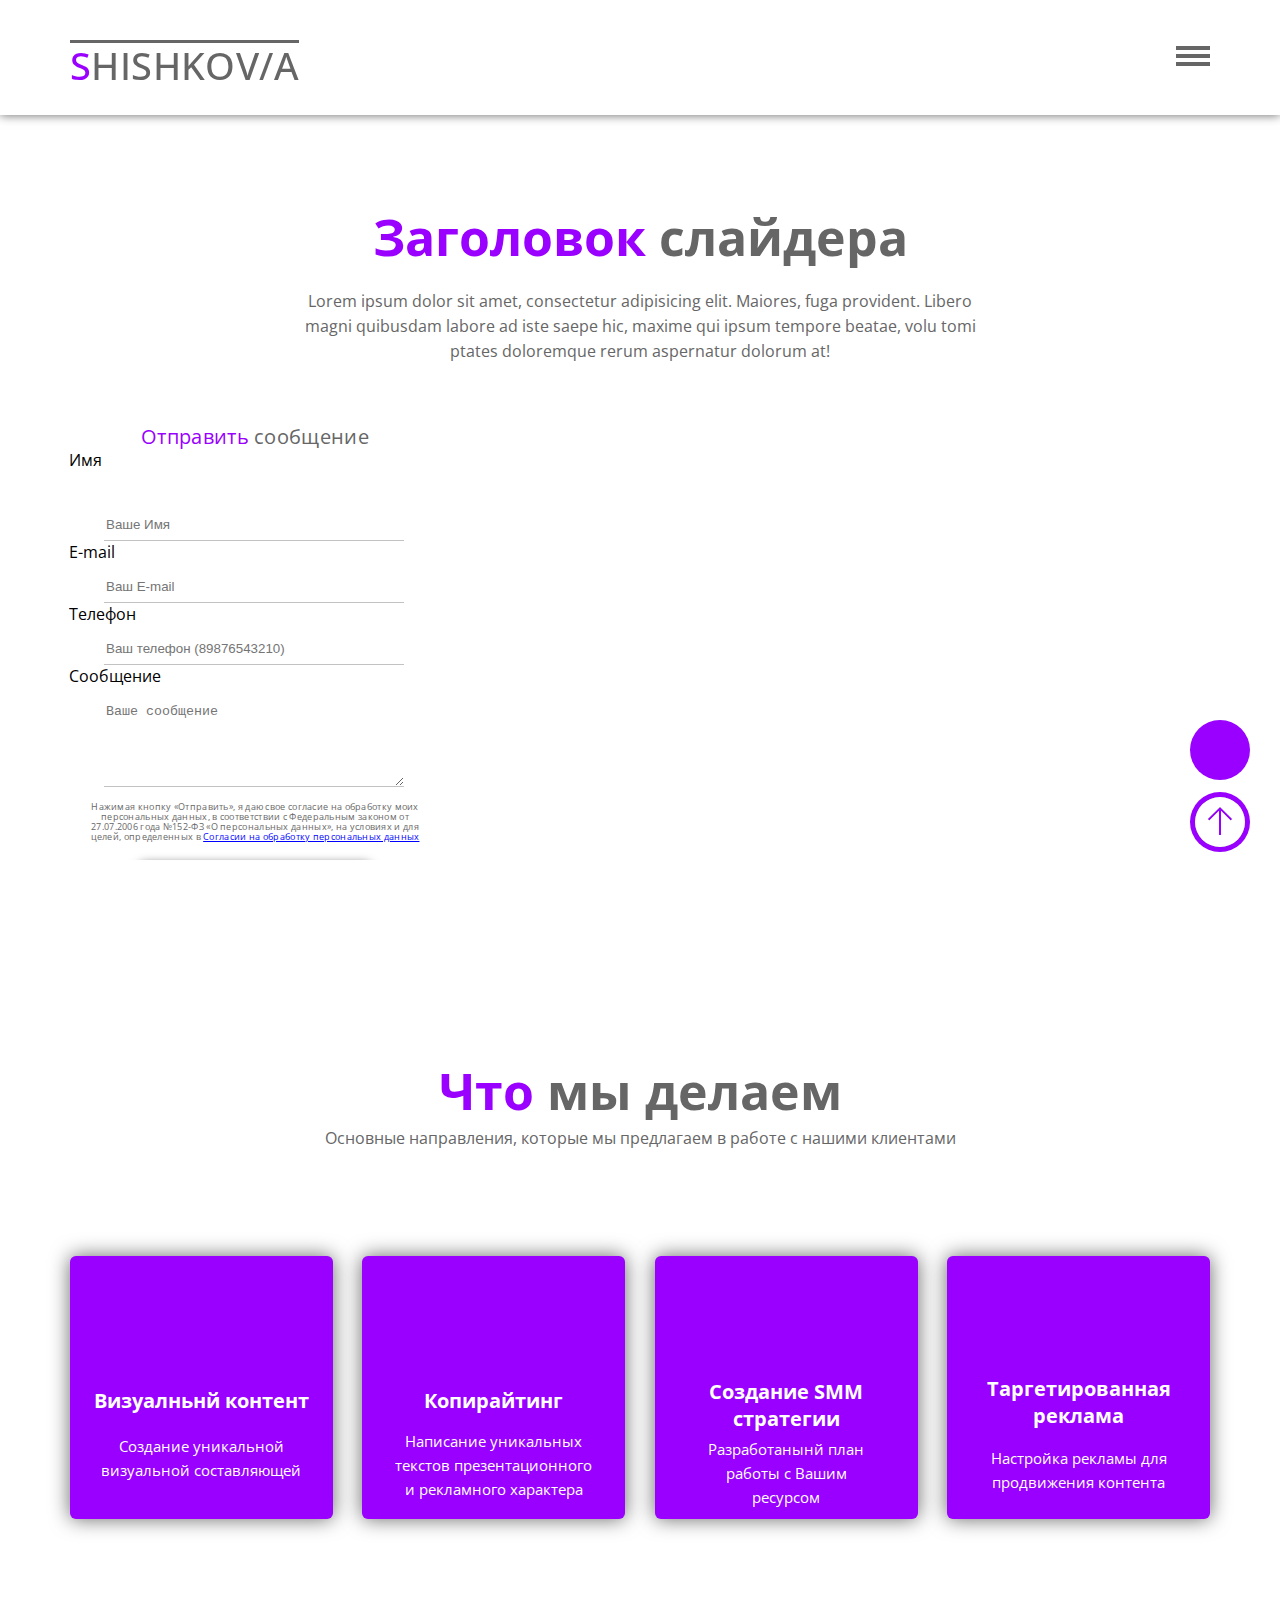
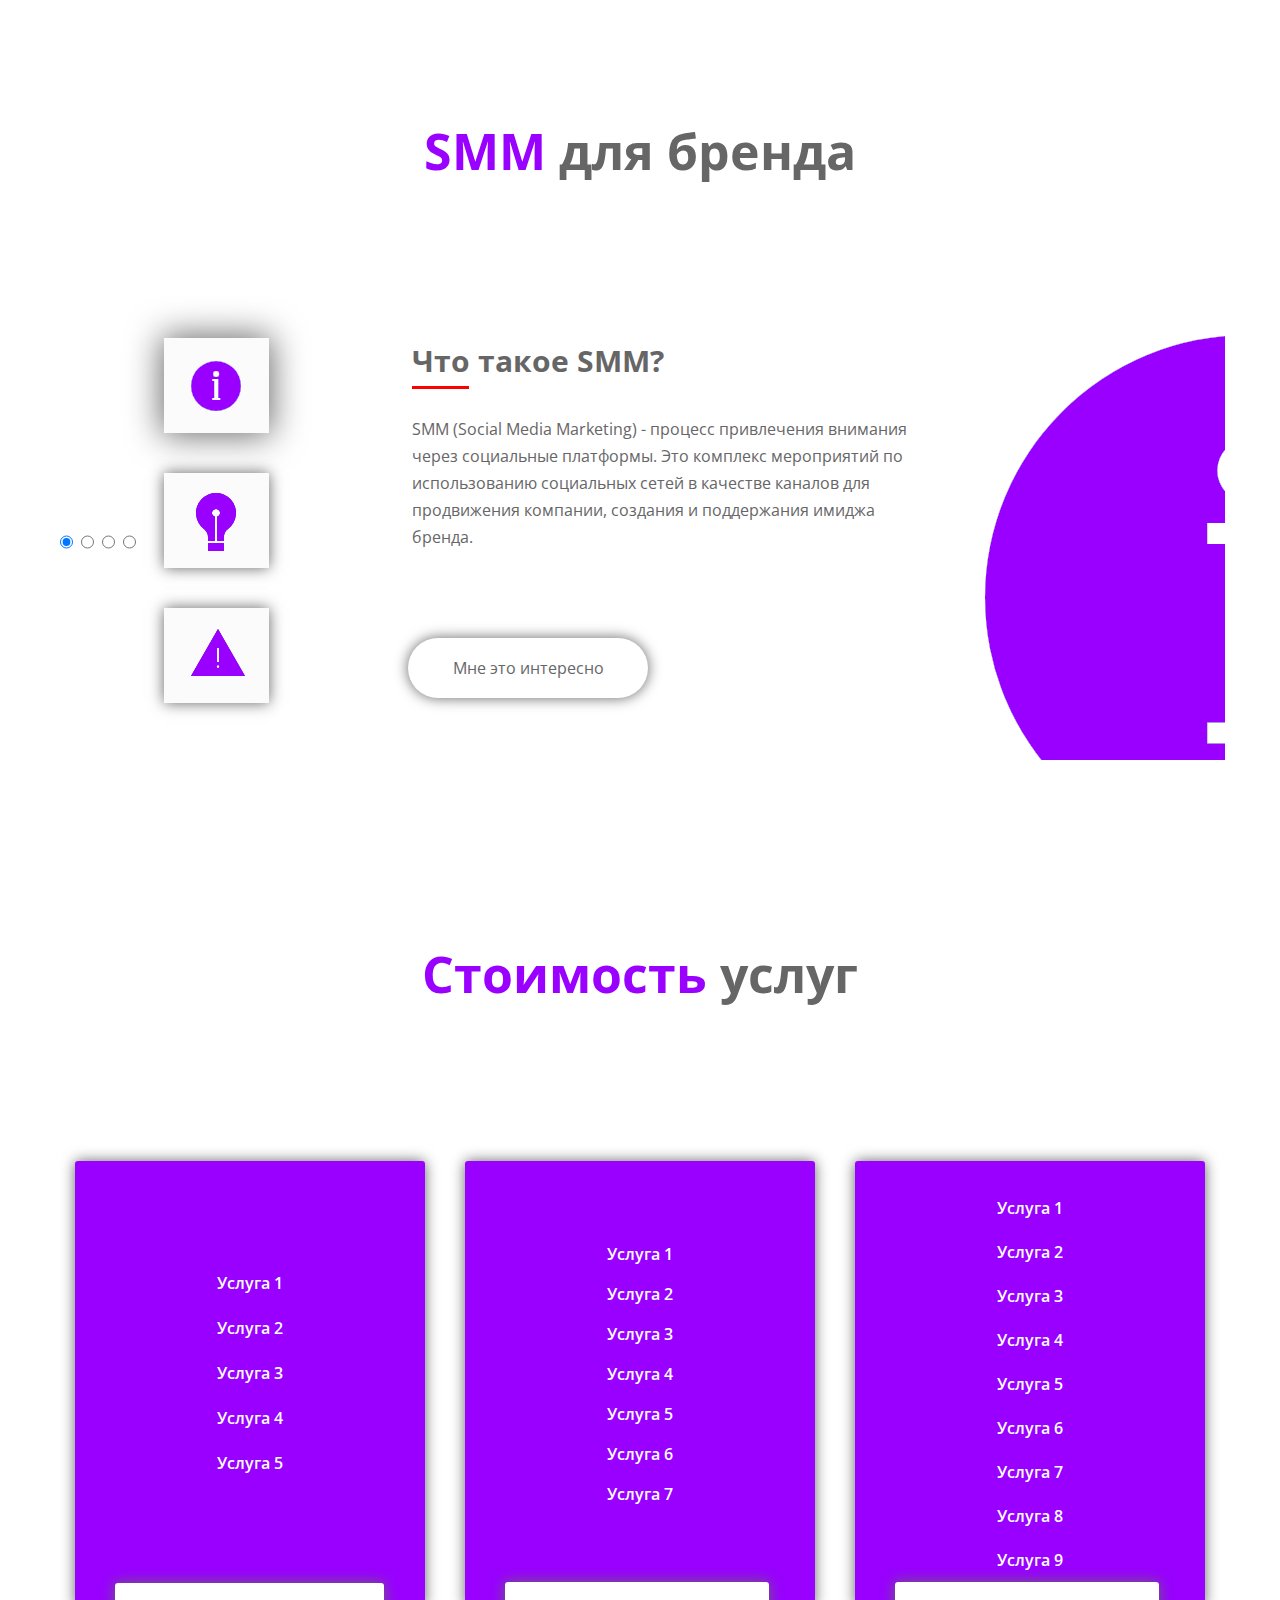
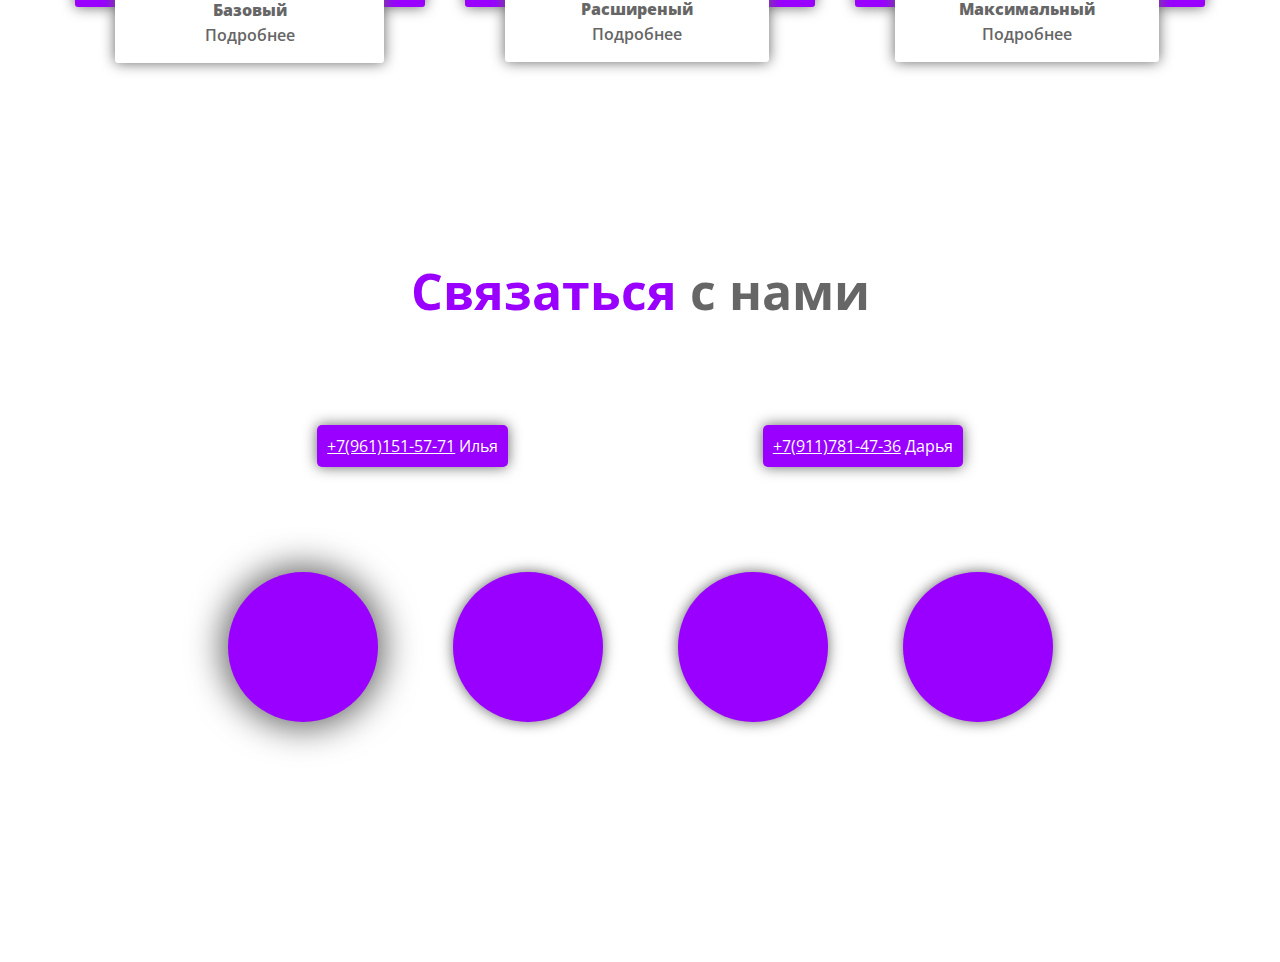
==== commit 7fddbe56: "Новый вариант с текстами" ====
--- a/index.html
+++ b/index.html
@@ -43,7 +43,7 @@
                 <div class="container content-list">
                 <h2><span class="purple">Заголовок</span> слайдера</h2>
                 <p id="slider">Lorem ipsum dolor sit amet, consectetur adipisicing elit. Maiores, fuga provident. Libero magni quibusdam labore ad iste saepe hic, maxime qui ipsum tempore beatae, volu tomi ptates doloremque rerum aspernatur dolorum at!</p>
-                <form class="flex" method="POST" action="http://echo.htmlacademy.ru">
+                <form class="flex" method="POST" action="js/send.php">
                     <p><span class="purple">Отправить</span> сообщение</p>
                     <label class="visually-hidden" for="name">Имя</label>
                     <input name="name" id="name" type="text" placeholder="Ваше Имя" pattern="[А-Яа-яЁё]{2,20}" required>
@@ -53,7 +53,8 @@
                     <input name="phone" id="phone" type="text" placeholder="Ваш телефон (89876543210)" pattern="8[0-9]{10}" required>
                     <label class="visually-hidden" for="message">Сообщение</label>
                     <textarea name="message" id="message" placeholder="Ваше сообщение"></textarea>
-                    <button type="submit">Отправить</button>
+                    <p class="agreement">Нажимая кнопку «Отправить», я даю свое согласие на обработку моих персональных данных, в соответствии с Федеральным законом от 27.07.2006 года №152-ФЗ «О персональных данных», на условиях и для целей, определенных в <a class="agreement-link" href="agreement.html">Согласии на обработку персональных данных</a></p>
+                    <button type="submit" name="submit">Отправить</button>
                 </form>
                 </div>
             </section>
@@ -97,20 +98,20 @@
                             <div class="smm-text first-text">
                                 <h3>Что такое SMM?</h3>
                                 <p>SMM (Social Media Marketing) - процесс привлечения внимания через социальные платформы. Это комплекс мероприятий по использованию социальных сетей в качестве каналов для продвижения компании, создания и поддержания имиджа бренда.</p>
-                                <img src="img/apple.png" alt="apple watch">
+                                <img src="img/info.svg" alt="info icon">
                             </div>
                             <div class="smm-text second-text">
                                 <h3>Особенности SMM</h3>
                                 <p>Важно понимать, что SMM не является открытой рекламой. Речь идет о создании имиджа бренда и предоставлении качественного контента, располагающего аудиторию к Вашему предложению. При продвижении важна неформальная, доверительная атмосфера - так люди лучше воспримут продвигаемые продукты и услуги, а имидж бренда повысится.</p>
-                                <img src="img/apple.png" alt="apple watch">
+                                <img src="img/light.svg" alt="apple watch">
                             </div>
                                 <div class="smm-text third-text">
-                                <h3>Кому писать?</h3>
-                                <p>Без изучения аудитории нет смысла писать пост. Будет ли кто-то читать? Козловым кранам и буровым станкам и без SMM-копирайтинга хорошо. В принципе все, что нужно – красивая страница компании в Facebook с парой пресс-релизов в месяц. Нет, можно туда что-то писать, но тем мало, так что есть риск скатиться в котиков.</p>
-                                <img src="img/apple.png" alt="apple watch">
+                                <h3>Почему это необходимо?</h3>
+                                <p>В современном мире люди все реже оглядываются по сторонам, каждый пытается быть в курсе всего и чаще всего узнает все актуальные новости в интернете. Это понимают все современные и прогрессивные компании. Поэтому рекламы на улице становится все меньше, а в интернете все больше. Но , зачастую, весьма низкого качества. Выбирая нас Вы получаете гибкий рекламный проект, подобранный индивидуально с учетом всех пожеланий клиента и полной отдачей со стороны нашей команды, что гарантирует качественный результат.</p>
+                                <img src="img/atention.svg" alt="apple watch">
                             </div>
                             <div class="smm-text fourth-text">
-                                <h3>Как писать?</h3>
+                                <h3>Почему это необходимо?</h3>
                                 <p>А теперь – раскуривайте вашу писательскую трубку! Будем составлять пост по всем канонам копирайтинга – чтобы Шугерман лайкнул да Огилви репостнул. У текста есть 4 фактора успеха, записанные в формулу AIDA. «Внимание» – заголовок. «Интерес» – первый абзац. «Желание» – самая суть предложения. И «Действие» – призыв в конце. Все это есть в хорошем посте.</p>
                                 <img src="img/apple.png" alt="apple watch">
                             </div>
--- a/css/style.css
+++ b/css/style.css
@@ -101,6 +101,7 @@
 header .flex .item:nth-child(1) p:first-letter{
     color: #9900ff;
 }
+
 
 
 
@@ -242,7 +243,7 @@
 }
 .slider form{
     width: 372px;
-    height: 388px;
+    height: 458px;
     flex-direction: column;
     background-color: #ffffff;
     margin-top: 38px;
@@ -293,7 +294,7 @@
     background-image: url(../img/arrow.svg);
     background-repeat: no-repeat;
     background-position: 85% 50%;
-    margin-top: 14px;
+    margin-top: 21px;
     margin-left: 67px;
     margin-bottom: 13px;
     box-shadow: 0 0 10px 0px #666666;
@@ -431,7 +432,7 @@
 }
 .smm-for-brand .smm-text{
     display: none;
-    max-width: 505px;
+    /* max-width: 505px; */
     width: fit-content;
 }
 .slider-list{
@@ -458,11 +459,25 @@
     color: #666666;
     max-width: 505px;
     width: fit-content;
+    height: 244px;
     margin-top: 16px;
     line-height: 27px;
     padding-left: 10px;
     padding-right: 10px;
     /* padding-right: 70px; */
+}
+.first-text img{
+    width: 100%;
+}
+.second-text img{
+    position: relative;
+    top: -47px;
+    width: 72%;
+}
+.third-text img{
+    width: 100%;
+    position: relative;
+    top: -90px;
 }
 .slider-list .smm-text:nth-child(1) img{
     /* position: relative; */
@@ -492,7 +507,7 @@
 .slider-list a{
     position: relative;
     display: block;
-    margin-top: -6px;
+    /* margin-top: -6px; */
     margin-left: 6px;
     height: 41px;
     width: 240px;
@@ -543,19 +558,19 @@
     transition: .3s all;
 }
 .smm-category .controls .item:nth-child(1){
-    background-image: url(../img/smm-1.png);
-    background-repeat: no-repeat;
-    background-position: 71% 78%;
+    background-image: url(../img/info.svg);
+    background-repeat: no-repeat;
+    background-position: 49% 52%;
 }
 .smm-category .controls .item:nth-child(2){
-    background-image: url(../img/smm-2.png);
-    background-repeat: no-repeat;
-    background-position: 101% 214%;
+    background-image: url(../img/light.svg);
+    background-repeat: no-repeat;
+    background-position: 49% 53%;
 }
 .smm-category .controls .item:nth-child(3){
-    background-image: url(../img/smm-3.png);
-    background-repeat: no-repeat;
-    background-position: 98% 82%;
+    background-image: url(../img/atention.svg);
+    background-repeat: no-repeat;
+    background-position: 53% 44%;
 }
 .smm-category .controls .item:nth-child(4){
     background-image: url(../img/smm-4.png);
@@ -564,12 +579,15 @@
 }
 #radio-smm-1:checked ~ .slider-list .smm-text:nth-child(1){
     display: block;
+    max-height: 300px;
 }
 #radio-smm-2:checked ~ .slider-list .smm-text:nth-child(2){
     display: block;
+    max-height: 300px;
 }
 #radio-smm-3:checked ~ .slider-list .smm-text:nth-child(3){
     display: block;
+    max-height: 330px;
 }
 #radio-smm-4:checked ~ .slider-list .smm-text:nth-child(4){
     display: block;
@@ -874,6 +892,17 @@
     background-repeat: no-repeat;
     background-position: 50% 50%;
     background-size: 61%;
+}
+.slider .flex .agreement{
+    font-size: 9px;
+    line-height: 10px;
+    display: block;
+    width: 340px;
+    margin-top: 15px;
+}
+.agreement-link{
+    text-decoration: underline;
+    color: blue;
 }
 @media screen and (max-width:1190px){
     .container{
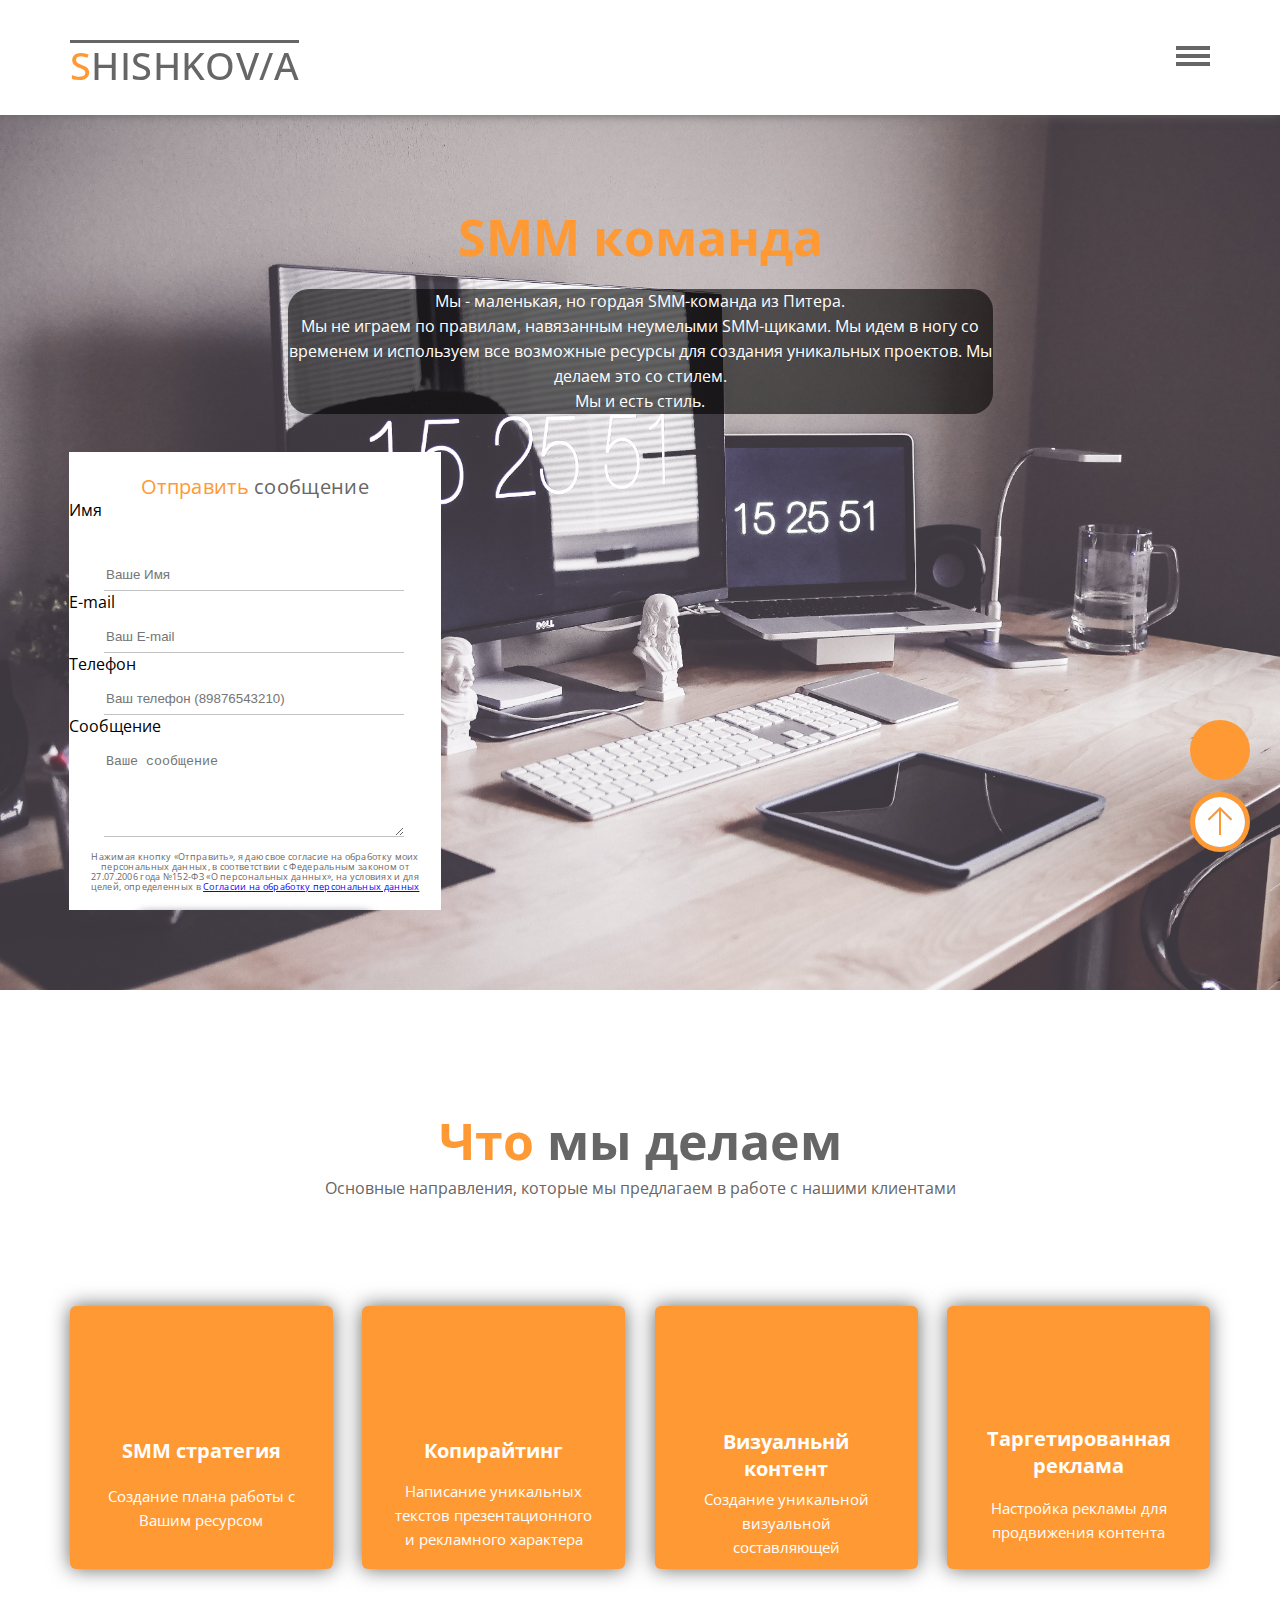
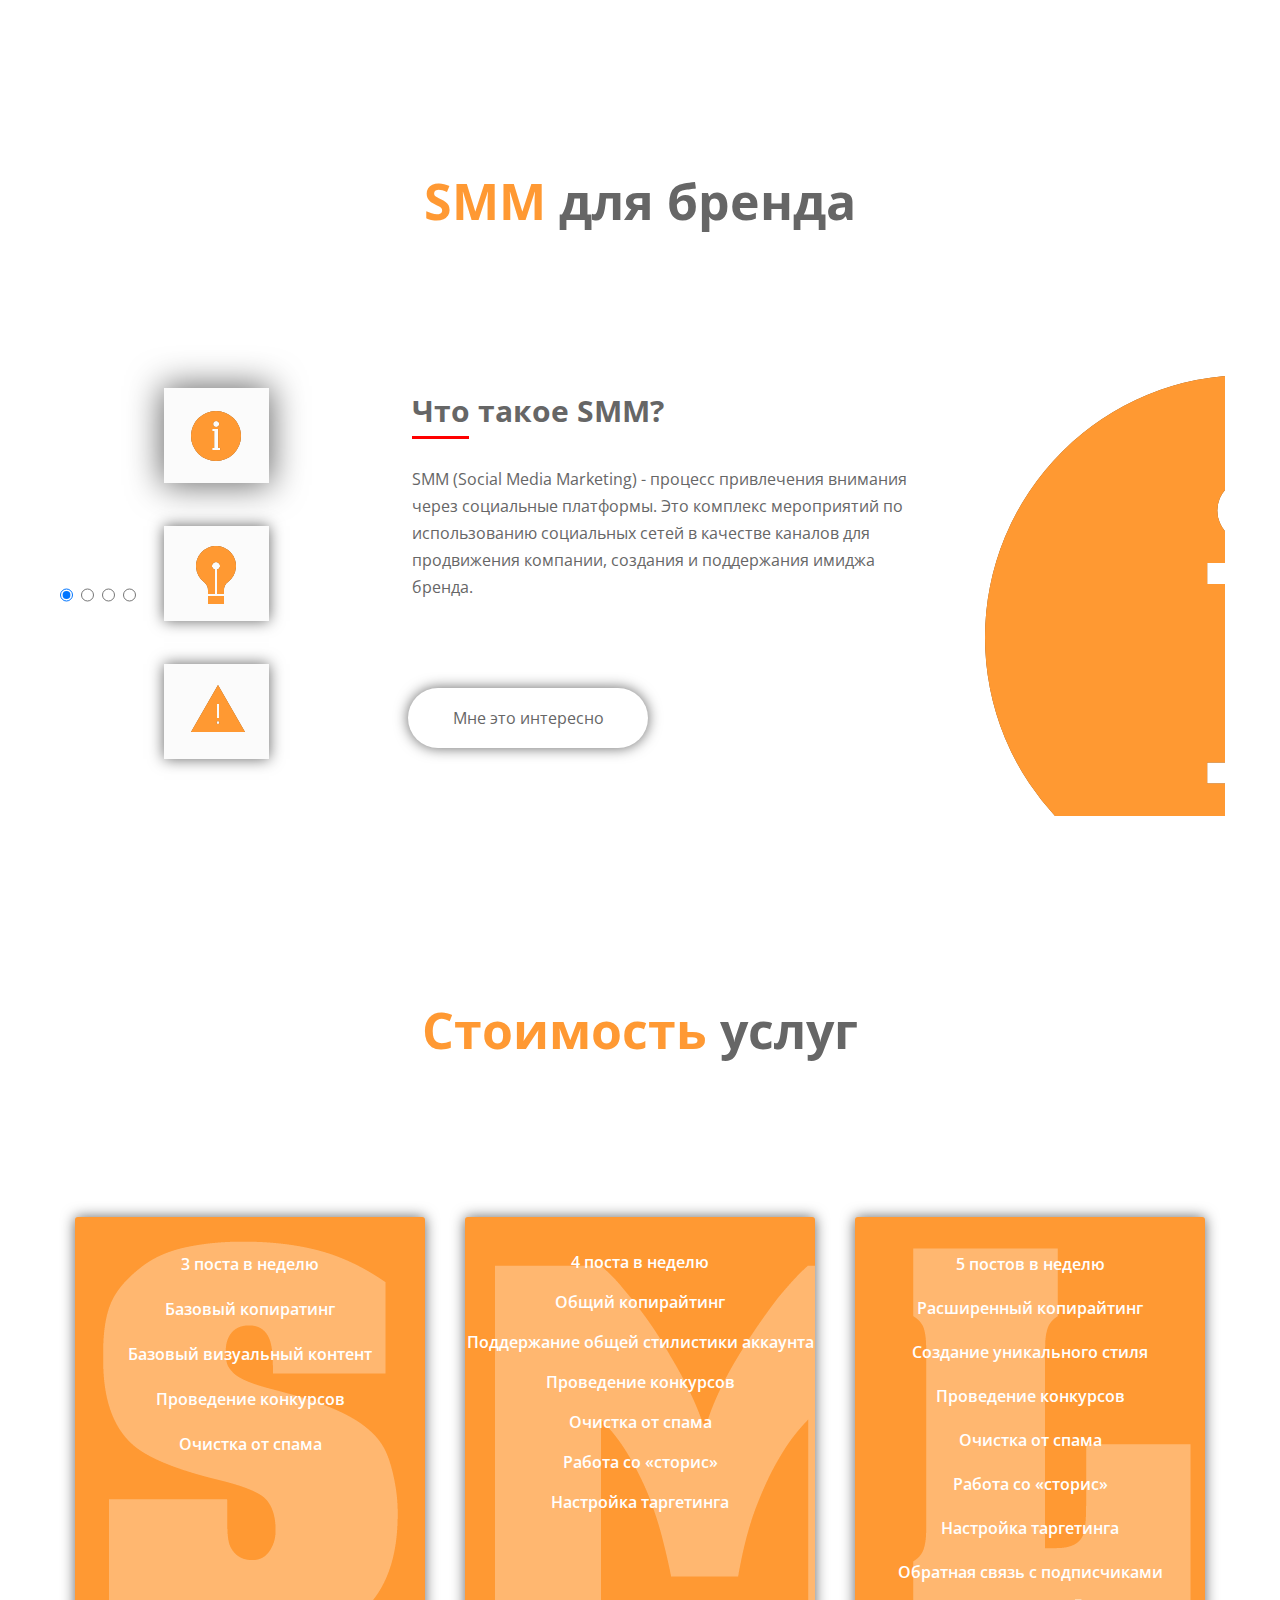
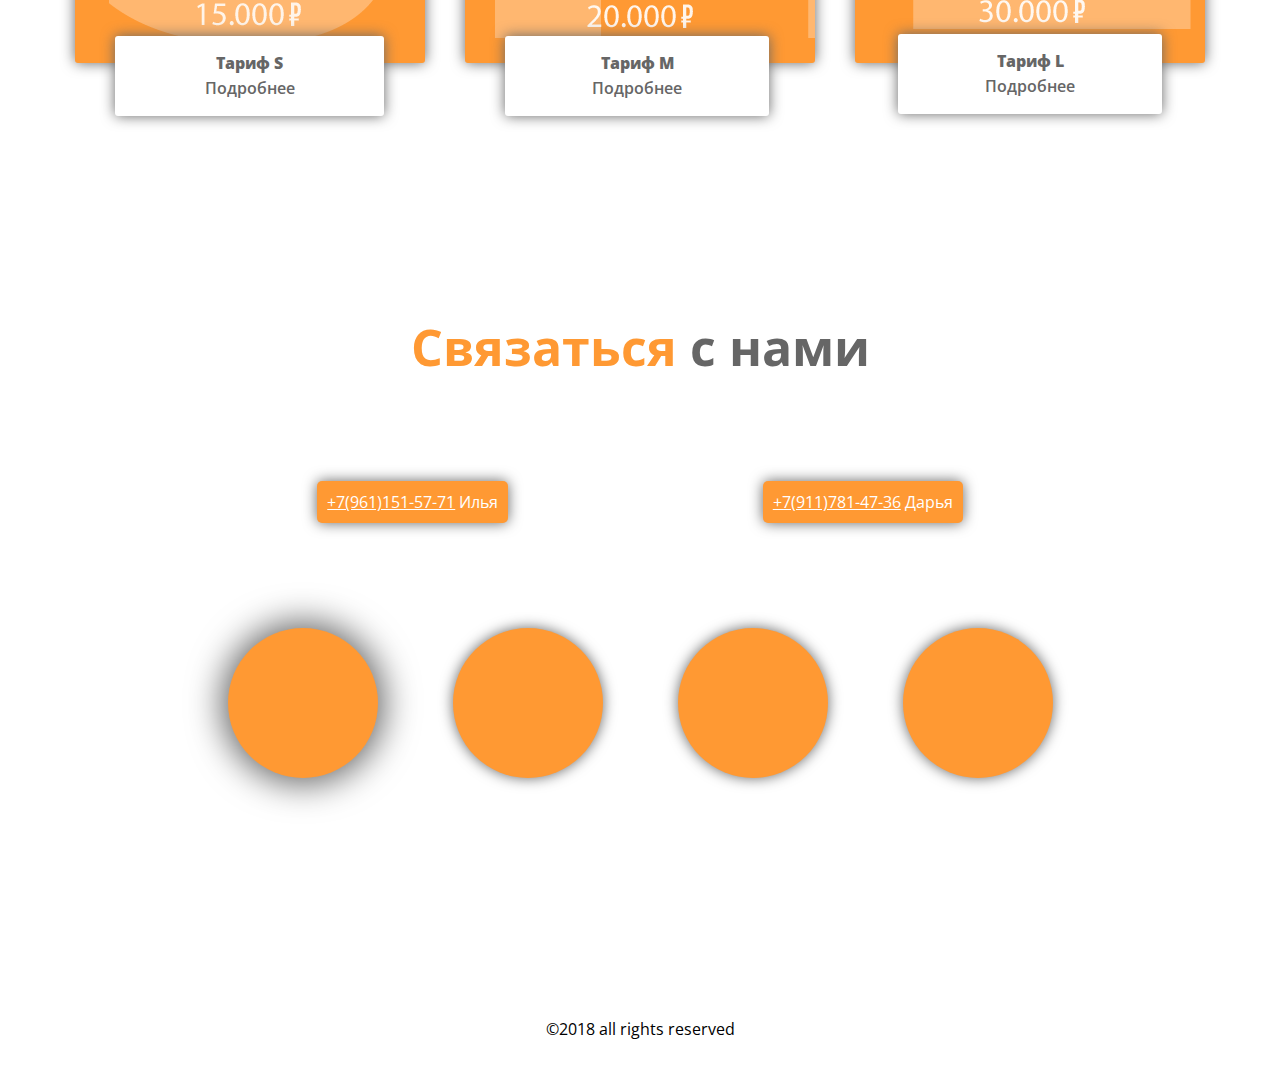
==== commit 15fd4030: "конечный вариант" ====
--- a/index.html
+++ b/index.html
@@ -4,9 +4,39 @@
         <meta charset="utf-8">
         <meta name="viewport" content="width=device-width, initial-scale=1">
         <title>shishkova</title>
+        <meta name="discription" content="Мы - маленькая, но гордая SMM-команда из Питера.<br>Мы не играем по правилам, навязанным неумелыми SMM-щиками. Мы идем в ногу со временеим и используем все возможные ресурсы для создания уникальных проектов. Мы делаем это со стилем.<br>Мы и есть стиль.">
         <link rel="stylesheet" href="css/normolize.css">
         <link rel="stylesheet" href="css/style.css">
         <link rel="shortcut icon" href="img/icon.png">
+        <!-- Yandex.Metrika counter -->
+<script type="text/javascript" >
+    (function (d, w, c) {
+        (w[c] = w[c] || []).push(function() {
+            try {
+                w.yaCounter50421019 = new Ya.Metrika2({
+                    id:50421019,
+                    clickmap:true,
+                    trackLinks:true,
+                    accurateTrackBounce:true,
+                    webvisor:true
+                });
+            } catch(e) { }
+        });
+
+        var n = d.getElementsByTagName("script")[0],
+            s = d.createElement("script"),
+            f = function () { n.parentNode.insertBefore(s, n); };
+        s.type = "text/javascript";
+        s.async = true;
+        s.src = "https://mc.yandex.ru/metrika/tag.js";
+
+        if (w.opera == "[object Opera]") {
+            d.addEventListener("DOMContentLoaded", f, false);
+        } else { f(); }
+    })(document, window, "yandex_metrika_callbacks2");
+</script>
+<noscript><div><img src="https://mc.yandex.ru/watch/50421019" style="position:absolute; left:-9999px;" alt="" /></div></noscript>
+<!-- /Yandex.Metrika counter -->
         <script type="text/javascript" src="jquery-3.3.1.min.js"></script>
         <script src="js/main.js"></script>
     </head>
@@ -41,8 +71,8 @@
             <a class="down" href="#contact">Связаться</a>
             <section class="slider">
                 <div class="container content-list">
-                <h2><span class="purple">Заголовок</span> слайдера</h2>
-                <p id="slider">Lorem ipsum dolor sit amet, consectetur adipisicing elit. Maiores, fuga provident. Libero magni quibusdam labore ad iste saepe hic, maxime qui ipsum tempore beatae, volu tomi ptates doloremque rerum aspernatur dolorum at!</p>
+                <h2><span class="purple">SMM команда</span></h2>
+                <p id="slider" class="box">Мы - маленькая, но гордая SMM-команда из Питера.<br>Мы не играем по правилам, навязанным неумелыми SMM-щиками. Мы идем в ногу со временем и используем все возможные ресурсы для создания уникальных проектов. Мы делаем это со стилем.<br>Мы и есть стиль.<p>
                 <form class="flex" method="POST" action="js/send.php">
                     <p><span class="purple">Отправить</span> сообщение</p>
                     <label class="visually-hidden" for="name">Имя</label>
@@ -63,16 +93,16 @@
                 <p>Основные направления, которые мы предлагаем в работе с нашими клиентами</p>
                     <ul class="flex services">
                         <li class="item">
+                            <h3>SMM стратегия</h3>
+                            <p>Создание плана работы с Вашим ресурсом</p>
+                        </li>
+                        <li class="item">
+                            <h3>Копирайтинг</h3>
+                            <p>Написание уникальных текстов презентационного и рекламного характера</p>
+                        </li>
+                        <li class="item">
                             <h3>Визуалньнй контент</h3>
                             <p>Создание уникальной визуальной составляющей</p>
-                        </li>
-                        <li class="item">
-                            <h3>Копирайтинг</h3>
-                            <p>Написание уникальных текстов презентационного и рекламного характера</p>
-                        </li>
-                        <li class="item">
-                            <h3>Создание SMM стратегии</h3>
-                            <p>Разработанынй план работы с Вашим ресурсом</p>
                         </li>
                         <li class="item">
                             <h3>Таргетированная реклама</h3>
@@ -107,7 +137,7 @@
                             </div>
                                 <div class="smm-text third-text">
                                 <h3>Почему это необходимо?</h3>
-                                <p>В современном мире люди все реже оглядываются по сторонам, каждый пытается быть в курсе всего и чаще всего узнает все актуальные новости в интернете. Это понимают все современные и прогрессивные компании. Поэтому рекламы на улице становится все меньше, а в интернете все больше. Но , зачастую, весьма низкого качества. Выбирая нас Вы получаете гибкий рекламный проект, подобранный индивидуально с учетом всех пожеланий клиента и полной отдачей со стороны нашей команды, что гарантирует качественный результат.</p>
+                                <p>В современном мире люди все реже оглядываются по сторонам, каждый пытается быть в курсе всего и чаще всего узнает все актуальные новости в интернете. Это понимают все современные и прогрессивные компании. Поэтому рекламы на улице становится все меньше, а в интернете все больше. Но, зачастую, весьма низкого качества. Выбирая нас Вы получаете гибкий рекламный проект, подобранный индивидуально с учетом всех пожеланий клиента и полной отдачей со стороны нашей команды, что гарантирует качественный результат.</p>
                                 <img src="img/atention.svg" alt="apple watch">
                             </div>
                             <div class="smm-text fourth-text">
@@ -125,13 +155,13 @@
                 <div class="flex price-list">
                     <div class="price-item price-item-1">
                         <div class="price-first price-first-1">
-                            <p>Услуга 1</p>
-                            <p>Услуга 2</p>
-                            <p>Услуга 3</p>
-                            <p>Услуга 4</p>
-                            <p>Услуга 5</p>
+                            <p>3 поста в неделю</p>
+                            <p>Базовый копиратинг</p>
+                            <p>Базовый визуальный контент</p>
+                            <p>Проведение конкурсов</p>
+                            <p>Очистка от спама</p>
                             <div class="price-tag-1">
-                                <p><b>Базовый</b></p>
+                                <p><b>Тариф S</b></p>
                                 <a href="#slider">Подробнее</a>
                             </div>
                         </div>
@@ -143,15 +173,15 @@
                     </div>
                     <div class="price-item price-item-2">
                         <div class="price-first price-first-2">
-                            <p>Услуга 1</p>
-                            <p>Услуга 2</p>
-                            <p>Услуга 3</p>
-                            <p>Услуга 4</p>
-                            <p>Услуга 5</p>
-                            <p>Услуга 6</p>
-                            <p>Услуга 7</p>
+                            <p>4 поста в неделю</p>
+                            <p>Общий копирайтинг</p>
+                            <p>Поддержание общей стилистики аккаунта</p>
+                            <p>Проведение конкурсов</p>
+                            <p>Очистка от спама</p>
+                            <p>Работа со «сторис»</p>
+                            <p>Настройка таргетинга</p>
                             <div class="price-tag-3">
-                                <p><b>Расширеный</b></p>
+                                <p><b>Тариф M</b></p>
                                 <a href="#slider">Подробнее</a>
                             </div>
                         </div>
@@ -163,17 +193,16 @@
                     </div>
                     <div class="price-item price-item-3">
                         <div class="price-first price-first-3">
-                            <p>Услуга 1</p>
-                            <p>Услуга 2</p>
-                            <p>Услуга 3</p>
-                            <p>Услуга 4</p>
-                            <p>Услуга 5</p>
-                            <p>Услуга 6</p>
-                            <p>Услуга 7</p>
-                            <p>Услуга 8</p>
-                            <p>Услуга 9</p>
+                            <p>5 постов в неделю</p>
+                            <p>Расширенный копирайтинг</p>
+                            <p>Создание уникального стиля</p>
+                            <p>Проведение конкурсов</p>
+                            <p>Очистка от спама</p>
+                            <p>Работа со «сторис»</p>
+                            <p>Настройка таргетинга</p>
+                            <p>Обратная связь с подписчиками</p>
                             <div class="price-tag-2">
-                                <p><b>Максимальный</b></p>
+                                <p><b> Тариф L</b></p>
                                 <a href="#slider">Подробнее</a>
                             </div>
                         </div>
@@ -229,5 +258,6 @@
                 <label class="item" for="social-4"></label>
             </div>
         </footer>
+        <p class="reserved">©2018 all rights reserved</p>
     </body>
 </html>--- a/css/style.css
+++ b/css/style.css
@@ -99,7 +99,12 @@
     height: 22px;
 }
 header .flex .item:nth-child(1) p:first-letter{
-    color: #9900ff;
+    color: #ff9933;
+}
+.content-list .box{
+    color: white;
+    background-color: rgb(0, 0, 0, 0.6);
+    border-radius: 21px;
 }
 
 
@@ -196,10 +201,10 @@
 
 
 .slider{
-    background-image: url(../img/slider-pic.jpg);
+    background-image: url(../img/home.jpg);
     background-repeat: no-repeat;
     background-size: cover;
-    background-position: 50% 56%;
+    background-position: 10% 64%;
     padding-bottom: 80px;
     overflow: hidden;
 }
@@ -217,7 +222,7 @@
     /* left: 320px; */
 }
 .purple{
-    color: #9900ff;
+    color: #ff9933;
 }
 .slider p{
     display: block;
@@ -287,8 +292,8 @@
 .slider button{
     width: 238px;
     height: 55px;
-    background-color: #9900ff;
-    border-color: #9900ff;
+    background-color: #ff9933;
+    border-color: #ff9933;
     border-radius: 27px;
     color: #ffffff;
     background-image: url(../img/arrow.svg);
@@ -338,7 +343,7 @@
     display: block;
     width: 263px;
     height: 263px;
-    background-color: #9900ff;
+    background-color: #ff9933;
     color: #ffffff;
     text-align: center;
     border-radius: 6px;
@@ -363,7 +368,7 @@
     font-size: 15px;
 }
 .services .item:nth-child(1){
-    background-image: url(../img/camera2.svg);
+    background-image: url(../img/strategy.svg);
     background-repeat: no-repeat;
     background-position: 50% 25%;
 }
@@ -384,7 +389,7 @@
     width: 204px;
 }
 .services .item:nth-child(3){
-    background-image: url(../img/strategy.svg);
+    background-image: url(../img/camera2.svg);
     background-repeat: no-repeat;
     background-position: 50% 23%;
 }
@@ -459,13 +464,16 @@
     color: #666666;
     max-width: 505px;
     width: fit-content;
-    height: 244px;
+    height: fit-content;
     margin-top: 16px;
     line-height: 27px;
     padding-left: 10px;
     padding-right: 10px;
     /* padding-right: 70px; */
 }
+.slider-list .first-text{
+    max-height: 300px;
+}
 .first-text img{
     width: 100%;
 }
@@ -484,7 +492,7 @@
     /* left: 574px; */
     /* top: -297px; */
     margin-left: 111%;
-    margin-top: -62%;
+    margin-top: -43%;
 }
 .slider-list .smm-text:nth-child(2) img{
     /* position: relative; */
@@ -531,7 +539,7 @@
     margin-left: 15px;
     padding: 0;
     margin-left: 25px;
-    /* height: 411px; */
+    height: 411px;
     justify-content: space-between;
 }
 .smm-category .controls .item{
@@ -579,7 +587,7 @@
 }
 #radio-smm-1:checked ~ .slider-list .smm-text:nth-child(1){
     display: block;
-    max-height: 300px;
+    /* max-height: fit-content; */
 }
 #radio-smm-2:checked ~ .slider-list .smm-text:nth-child(2){
     display: block;
@@ -614,7 +622,7 @@
     flex-basis: 350px;
     height: 421px;
     padding-top: 25px;
-    background-color: #9900FF;
+    background-color: #ff9933;
     color: white;
     font-weight: 600;
     max-height: 446px;
@@ -625,6 +633,15 @@
     -o-transition: .3s all;
     transition: .3s all;
 }
+.price-item:nth-child(1){
+    background-image: url(../img/s.png)
+}
+.price-item:nth-child(2){
+    background-image: url(../img/m.png)
+}
+.price-item:nth-child(3){
+    background-image: url(../img/l.png)
+}
 .price-list{
     margin-top: 153px;
     justify-content: space-around;
@@ -635,18 +652,18 @@
 }
 .price-first-1{
     text-align: center;
-    padding-top: 75px;
+    /* padding-top: 75px; */
     line-height: 45px;
     max-height: 347px;
 }
 .price-first-2{
     text-align: center;
-    padding-top: 48px;
+    /* padding-top: 48px; */
     line-height: 40px;
 }
 .price-first-3{
     text-align: center;
-    padding-top: 0px;
+    /* padding-top: 0px; */
     line-height: 44px;
 }
 .prise-second{
@@ -656,7 +673,7 @@
     line-height: 25px;
     display: block;
     position: relative;
-    top: 97px;
+    top: 169px;
     left: 40px;
     background-color: white;
     width: 91px;
@@ -670,8 +687,8 @@
     line-height: 25px;
     display: block;
     position: relative;
-    top: 0px;
-    left: 40px;
+    top: 40px;
+    left: 43px;
     background-color: white;
     width: 136px;
     color: #666666;
@@ -684,7 +701,7 @@
     line-height: 25px;
     display: block;
     position: relative;
-    top: 68px;
+    top: 114px;
     left: 40px;
     background-color: white;
     width: 124px;
@@ -737,7 +754,7 @@
     font-size: 0;
     width: 150px;
     height: 150px;
-    background-color: #9900ff;
+    background-color: #ff9933;
     border-radius: 50%;
     margin-bottom: 40px;
     box-shadow: 0 0 14px 0px #666666;
@@ -786,7 +803,7 @@
 }
 .social-list .social-item:nth-child(1) p{
     width: fit-content;
-    background-color: #9900ff;
+    background-color: #ff9933;
     border-radius: 5px;
     padding: 10px;
     margin-bottom: 40px;
@@ -798,7 +815,7 @@
 }
 .social-list .social-item:nth-child(2) a{
     width: fit-content;
-    background-color: #9900ff;
+    background-color: #ff9933;
     border-radius: 5px;
     padding: 10px;
     margin-bottom: 40px;
@@ -811,7 +828,7 @@
 }
 .social-list .social-item:nth-child(3) a{
     width: fit-content;
-    background-color: #9900ff;
+    background-color: #ff9933;
     border-radius: 5px;
     padding: 10px;
     margin-bottom: 40px;
@@ -824,7 +841,7 @@
 }
 .social-list .social-item:nth-child(4) a{
     width: fit-content;
-    background-color: #9900ff;
+    background-color: #ff9933;
     border-radius: 5px;
     padding: 10px;
     margin-bottom: 40px;
@@ -873,7 +890,7 @@
     position: fixed;
     top: 88%;
     left: 93%;
-    background-color: #9900FF;
+    background-color: #ff9933;
     background-image: url(../img/up-arrow.svg);
     background-repeat: no-repeat;
     background-position: 50% 50%;
@@ -887,7 +904,7 @@
     position: fixed;
     top: 80%;
     left: 93%;
-    background-color: #9900FF;
+    background-color: #ff9933;
     background-image: url(../img/call.svg);
     background-repeat: no-repeat;
     background-position: 50% 50%;
@@ -932,7 +949,7 @@
         height: 22px;
     }
     header .flex .item:nth-child(1) p:first-letter{
-        color: #9900ff;
+        color: #ff9933;
     }
     .wrapper{
         display: block;
@@ -1067,6 +1084,9 @@
     main .down{
         left: 88%;
     }
+    #radio-smm-3:checked ~ .slider-list .smm-text:nth-child(3){
+        max-height: 248px;
+    }
 }
 @media screen and (max-width:840px){
     footer .social-controls{
@@ -1102,7 +1122,7 @@
         height: 22px;
     }
     header .flex .item:nth-child(1) p:first-letter{
-        color: #9900ff;
+        color: #ff9933;
     }
     .wrapper{
         display: block;
@@ -1221,6 +1241,9 @@
     .social-list .social-item:nth-child(4) a{
         margin-bottom: 10px;
     }
+    #radio-smm-3:checked ~ .slider-list .smm-text:nth-child(3){
+        max-height: 300px;
+    }
 }
 @media screen and (max-width:650px){
     .services{
@@ -1315,8 +1338,57 @@
         top: 73%;
     }
 }
+@media screen and (max-width: 475px){
+    .slider-list a {
+        margin-top: 91px;
+    }
+}
+@media screen and (max-width: 427px){
+    .slider-list a {
+        margin-top: 34px;
+    }
+    #radio-smm-3:checked ~ .slider-list .smm-text:nth-child(3){
+        max-height: 408px;
+    }
+}
 @media screen and (max-height:414px){
     main .down{
         top: 70%;
     }
+
+}
+@media screen and (max-width: 406px){
+    .slider-list a {
+        margin-top: 40px;
+    }
+}
+@media screen and (max-width: 367px){
+    .slider-list a {
+        margin-top: 40px;
+    }
+}
+@media screen and (max-width: 380px){
+#radio-smm-2:checked ~ .slider-list .smm-text:nth-child(2){
+    max-height: 375px;
+}
+#radio-smm-3:checked ~ .slider-list .smm-text:nth-child(3){
+    max-height: 501px;
+}
+}
+@media screen and (max-width: 321px){
+    #radio-smm-1:checked ~ .slider-list .smm-text:nth-child(1){
+        max-height: 375px;
+    }
+    #radio-smm-2:checked ~ .slider-list .smm-text:nth-child(2){
+        max-height: 375px;
+    }
+    #radio-smm-3:checked ~ .slider-list .smm-text:nth-child(3){
+        max-height: 552px;
+    }
+}
+.reserved{
+    width: fit-content;
+    color: black;
+    margin: 0 auto;
+    margin-bottom: 40px;
 }